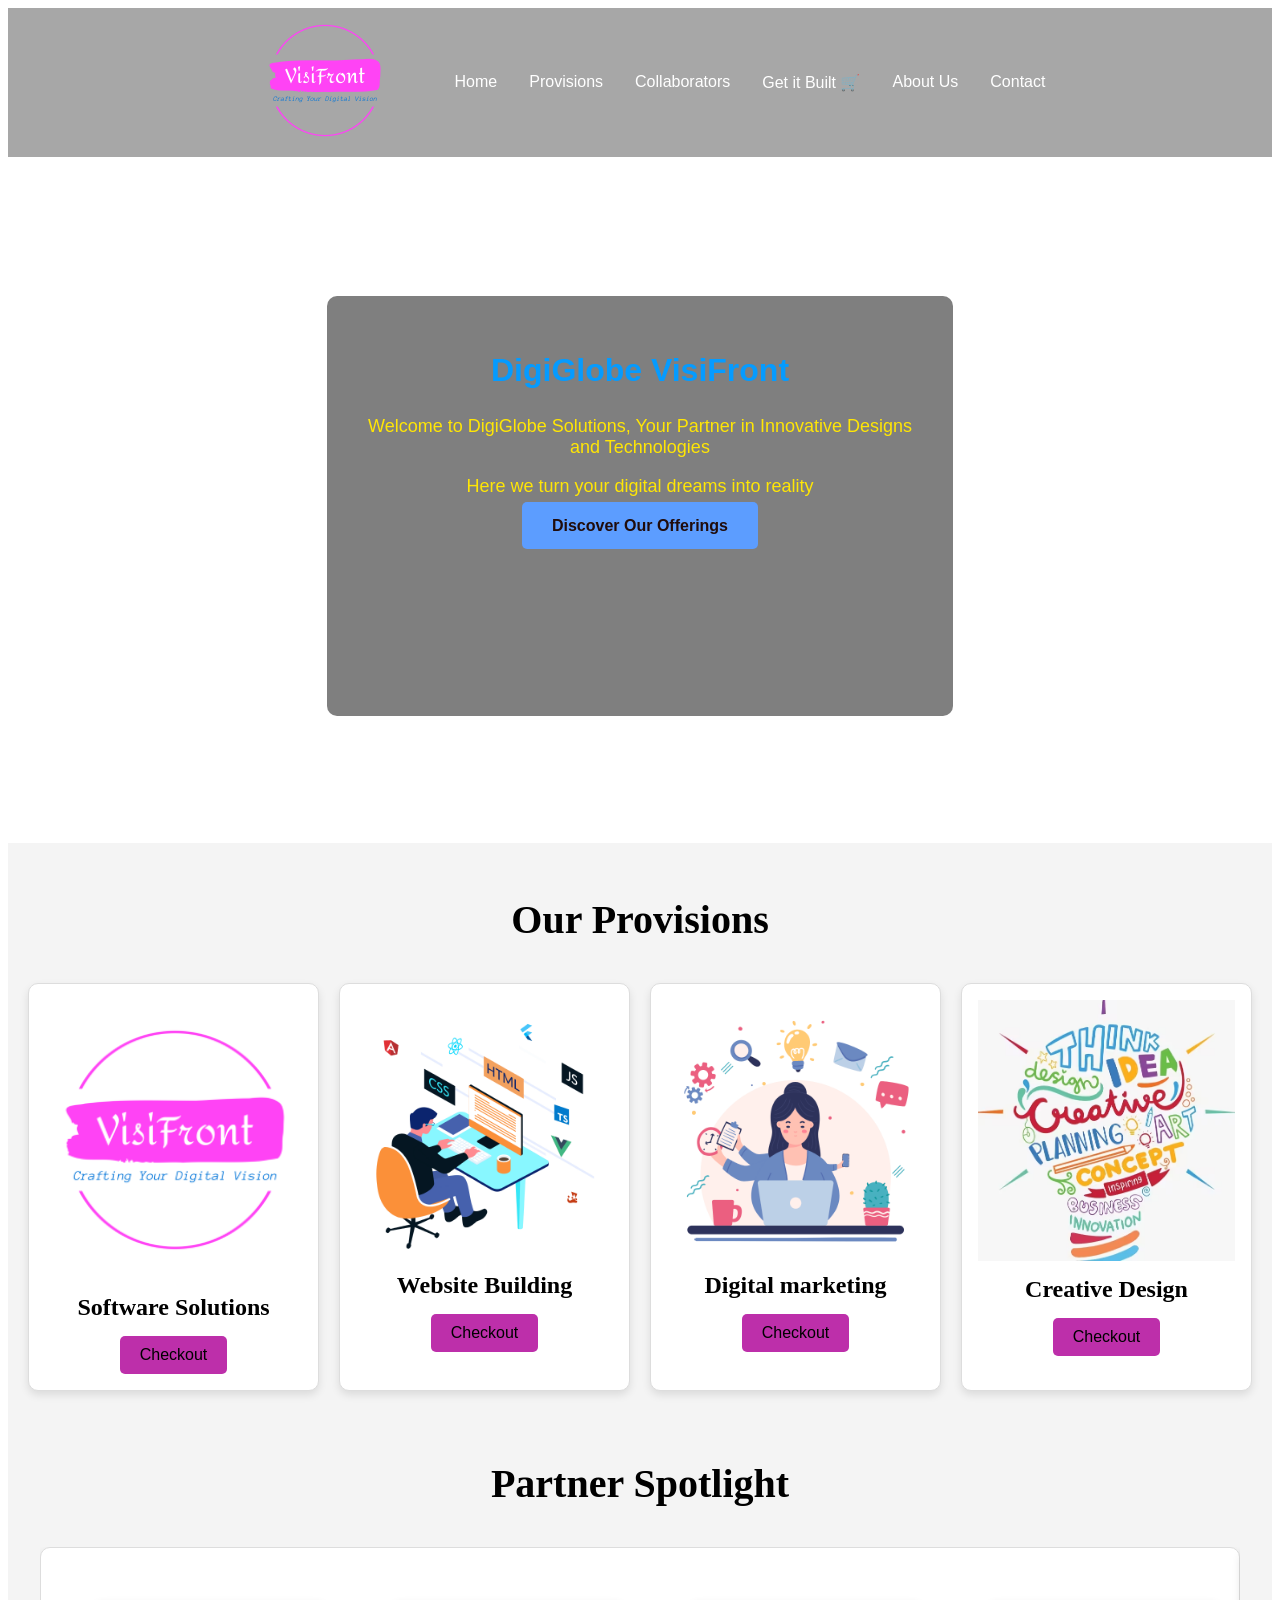
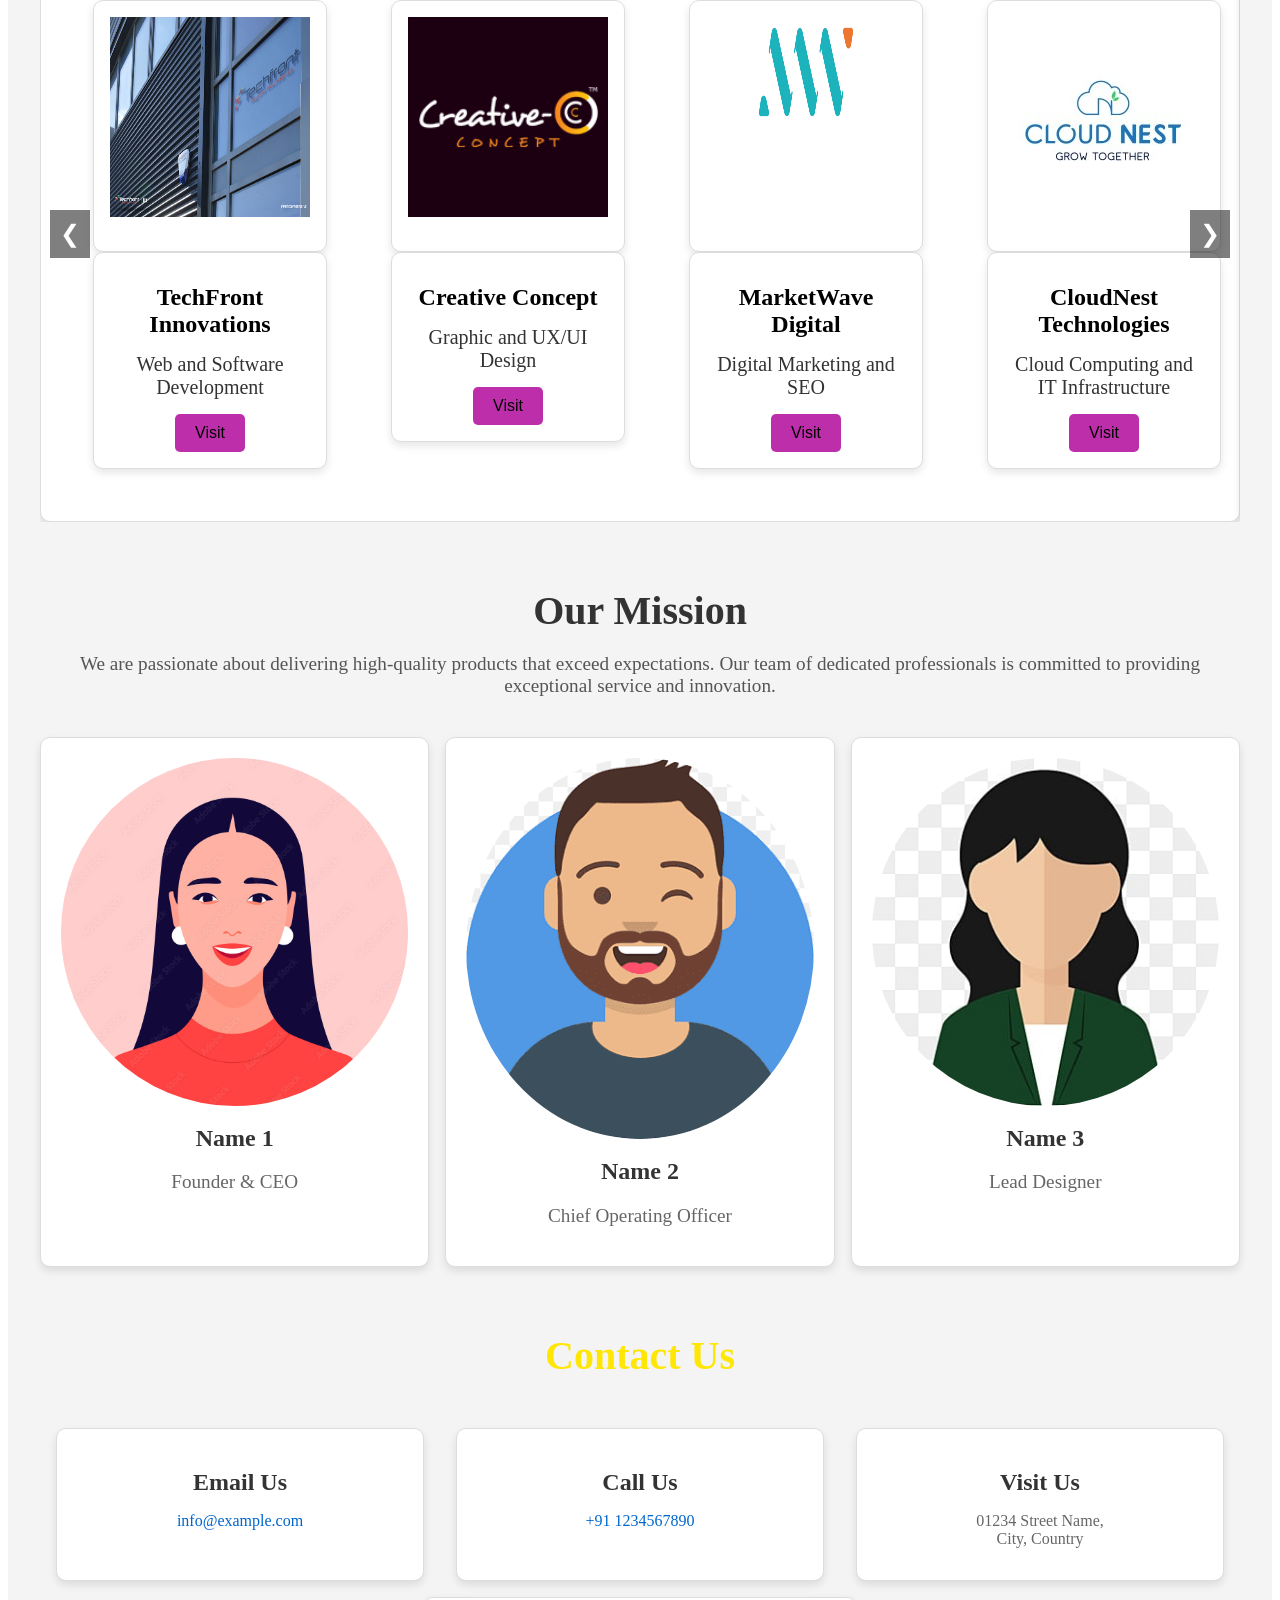
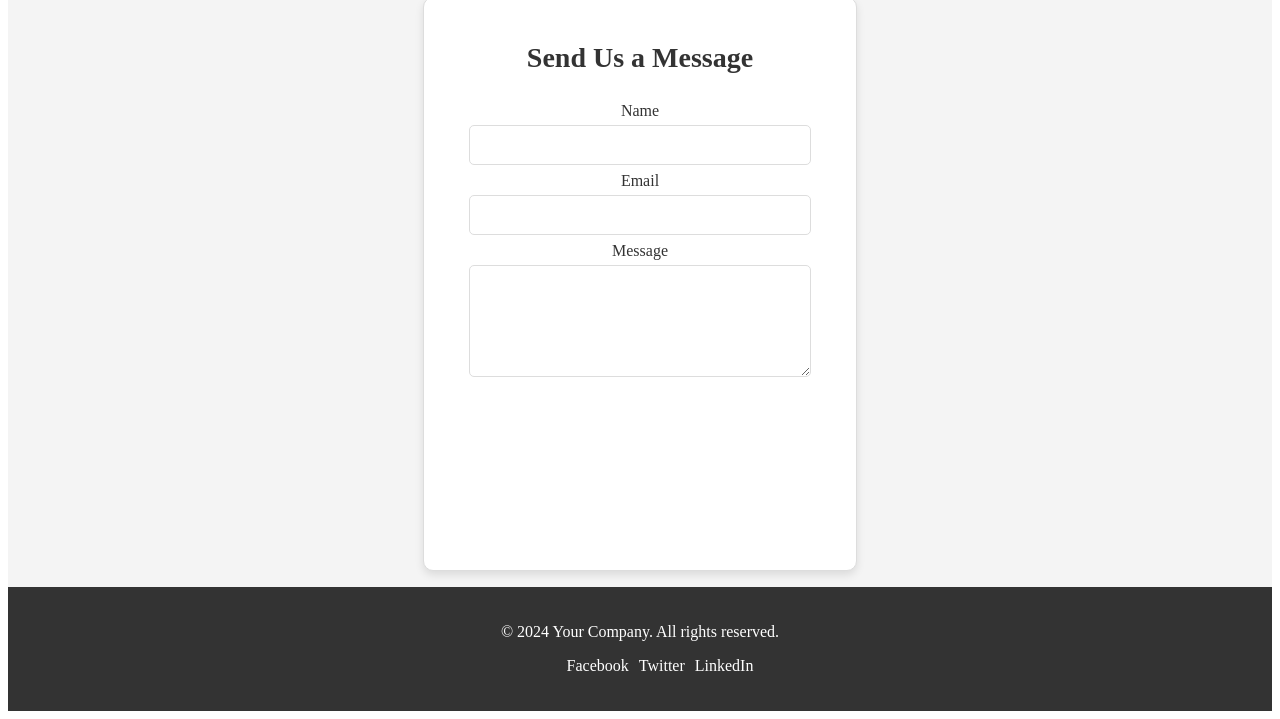
==== index.html @ 48db30d8 "Added project template by Divyashree" ====
<!DOCTYPE html>
<html lang="en">

<head>
    <meta charset="UTF-8">
    <meta name="viewport" content="width=device-width, initial-scale=1.0">
    <title>DigiGlobe VisiFront</title>
    <link rel="stylesheet" href="styles.css">
</head>

<body>
    <!-- Hero Section -->
    <header class="hero-section">
        <!-- Navigation Bar -->
        <nav class="nav-bar">
            <div class="logo">
                <img src="public/logo.png" alt="VisiFront">
            </div>
            <div class="menu-toggle" id="menu-toggle">&#9776;</div>
            <ul class="nav-menu" id="nav-menu">
                <li><a href="#home">Home</a></li>
                <li><a href="#service">Provisions</a></li>
                <li><a href="#collabs">Collaborators</a></li>
                <li id="cartList" class="cart-list">
                    <a href="pages/signup.html" class="cart-icon" id="cart-icon">Get it Built 🛒</a>
                </li>
                <li><a href="#about-us">About Us</a></li>
                <li><a href="#contact-us">Contact</a></li>
            </ul>
        </nav>

        <!-- Hero Content -->
        <section id="hero">
            <video id="bgVideo" autoplay muted loop>
                <source src="public/bg.mp4" type="video/mp4">
                Your browser does not support the video tag.
            </video>
            <div class="container">
                <div class="info">
                    <h1 class="fade-in">DigiGlobe VisiFront</h1>
                    <p class="fade-in">Welcome to DigiGlobe Solutions, Your Partner in Innovative Designs and Technologies</p>
                    <p class="fade-in">Here we turn your digital dreams into reality</p>
                    <!-- <p>________________________</p> -->
                    <a href="#service" class="cta-button-explore">Discover Our Offerings</a>
                </div>
            </div>
        </section>
    </header>


    <!-- Shop Section -->
    <section id="service" class="shop-section1">
        <h2>Our Provisions</h2>
        <div class="product-grid">
            
            <!-- Product Card Example -->
            <div class="product-card">
                <img src="public/visifront-high.png" alt="Product 2">
                <h3>Software Solutions</h3>
                <button class="cta-button  add-to-cart" id="addToCartBtn"><a href="https://logo.com/">Checkout</a></button>
                <div id="message" class="message"></div>
            </div>
            <!-- Product Card Example -->
            <div class="product-card">
                <img src="public/frontend.gif" alt="Product 3">
                <h3>Website Building</h3>
                <button class="cta-button  add-to-cart" id="addToCartBtn"><a href="https://www.website.com/?source=SC&country=IN" >Checkout</a></button>
                <div id="message" class="message"></div>
            </div>
            <div class="product-card">
                <img src="public/other.gif" alt="Product 1">
                <h3>Digital marketing</h3>
                <button class="cta-button  add-to-cart" id="addToCartBtn">Checkout</button>
                <div id="message" class="message"></div>
            </div>
            <!-- Product Card Example -->
            <div class="product-card">
                <img src="public/think-creative.avif" alt="Product 4">
                <h3>Creative Design</h3>
                <button class="cta-button  add-to-cart" id="addToCartBtn">Checkout</button>
                <div id="message" class="message"></div>
            </div>
            <!-- Product Card Example -->
        </div>
    </section>

    <!-- New Arrivals Section -->
  <!-- New Arrivals Section -->
<section id="collabs" class="new-arrivals-section">
    <h2>Partner Spotlight</h2>
    <div class="slider-container">
        <div class="slider">
            <div class="slide">
                <!-- Product Card Example -->
                <div class="arrival-product">
                    <div class="product-card">
                        <img src="public/techfront.jpg" alt="Arrival Product 1"><br>
                    </div>
                    <div class="product-card">
                        <h3>TechFront Innovations</h3>
                        <p>Web and Software Development</p>
                        <button class="cta-button add-to-cart"><a href="http://www.techfront.in/">Visit</a></button>
                        <div class="message"></div>
                    </div>
                </div>
                <div class="arrival-product">
                    <div class="product-card">
                        <img src="public/creativehub.png" alt="Arrival Product 2"><br>
                    </div>
                    <div class="product-card">
                        <h3>Creative Concept</h3>
                        <p>Graphic and UX/UI Design</p>
                        <button class="cta-button add-to-cart"><a href="https://www.creativeconcept.co/">Visit</a></button>
                        <div class="message"></div>
                    </div>
                </div>
                <div class="arrival-product">
                    <div class="product-card">
                        <img src="public/marketwave.png" alt="Arrival Product 3"><br>
                    </div>
                    <div class="product-card">
                        <h3>MarketWave Digital</h3>
                        <p>Digital Marketing and SEO</p>
                        <button class="cta-button add-to-cart"><a href="https://marketwaves.co/">Visit</a></button>
                        <div class="message"></div>
                    </div>
                </div>
                <div class="arrival-product">
                    <div class="product-card">
                        <img src="public/cloudnest.jpeg" alt="Arrival Product 4"><br>
                    </div>
                    <div class="product-card">
                        <h3>CloudNest Technologies</h3>
                        <p>Cloud Computing and IT Infrastructure</p>
                        <button class="cta-button add-to-cart"><a href="https://www.tatanexarc.com/company/cloudnest-solutions-private-utn8837clo66cvc/">Visit</a></button>
                        <div class="message"></div>
                    </div>
                </div>
            </div>
            <div class="slide">
                <div class="arrival-product">
                    <div class="product-card">
                        <img src="public/securedta.png" alt="Arrival Product 5"><br>
                    </div>
                    <div class="product-card">
                        <h3>SecureData Shield</h3>
                        <p>Cybersecurity</p>
                        <button class="cta-button add-to-cart"><a href="https://datashieldcorp.com/">Visit</a></button>
                        <div class="message"></div>
                    </div>
                </div>
                <div class="arrival-product">
                    <div class="product-card">
                        <img src="public/paypro.png" alt="Arrival Product 6"><br>
                    </div>
                    <div class="product-card">
                        <h3>PayPro FinTech</h3>
                        <p>Payment Solutions and FinTech</p>
                        <button class="cta-button add-to-cart"><a href="https://openfintech.io/vendors/paypro/">Visit</a></button>
                        <div class="message"></div>
                    </div>
                </div>
                <div class="arrival-product">
                    <div class="product-card">
                        <img src="public/insight.png" alt="Arrival Product 7"><br>
                    </div>
                    <div class="product-card">
                        <h3>Analytics Insight</h3>
                        <p>Data Analytics and Business Intelligence</p>
                        <button class="cta-button add-to-cart"><a href="https://www.analyticsinsight.net/">Visit</a></button>
                        <div class="message"></div>
                    </div>
                </div>
                <div class="arrival-product">
                    <div class="product-card">
                        <img src="public/greentech.png" alt="Arrival Product 8"><br>
                    </div>
                    <div class="product-card">
                        <h3>GreenTech Hosting</h3>
                        <p>Eco-Friendly Web Hosting</p>
                        <button class="cta-button add-to-cart">Visit</button>
                        <div class="message"></div>
                    </div>
                </div>
            </div>
        </div>
        <button class="slider-nav prev">&#10094;</button>
        <button class="slider-nav next">&#10095;</button>
    </div>
</section>

<!-- Success Modal -->
<div id="success-modal" class="modal">
    <div class="modal-content">
        <span class="close-button" id="close-success-modal">&times;</span>
        <p id="success-message"></p>
    </div>
</div>


    <!-- Cart Modal -->
    <div id="cart-modal" class="modal" style="display:none;">
        <div class="modal-content">
            <span class="close" onclick="closeCartModal()">&times;</span>
            <h2>Your Cart</h2>
            <div id="cart-items">
                <p>Your cart is empty.</p>
            </div>
            <div class="cart-actions">
                <button id="checkout-button">Checkout</button>
                <button id="empty-cart-button" onclick="emptyCart()">Empty Cart</button>
            </div>
        </div>
    </div>

    <!-- Success Modal -->
    <div id="success-modal" class="modal">
        <div class="modal-content">
            <span class="close" onclick="closeSuccessModal()">&times;</span>
            <p id="success-message">Item added to cart successfully!</p>
        </div>
    </div>

    <!-- About Us Section -->
    <section id="about-us" class="about-us-section">
        <div class="container">
            <h2>Our Mission</h2>
            <p class="intro">We are passionate about delivering high-quality products that exceed expectations. Our team of dedicated professionals is committed to providing exceptional service and innovation.</p>
            <div class="team-grid">
                <div class="team-member">
                    <img src="public/name1.jpg" alt="Name1">
                    <h3>Name 1</h3>
                    <p>Founder & CEO</p>
                </div>
                <div class="team-member">
                    <img src="public/name2.png" alt="Name2" >
                    <h3>Name 2</h3>
                    <p>Chief Operating Officer</p>
                </div>
                <div class="team-member">
                    <img src="public/name3.jpg" alt="Name3">
                    <h3>Name 3</h3>
                    <p>Lead Designer</p>
                </div>
                <!-- Add more team members as needed -->
            </div>
        </div>
    </section>

    <!-- Contact Us Section -->
    <section id="contact-us" class="contact-us-section">
        <div class="container">
            <h2>Contact Us</h2>
            <div class="contact-info">
                <div class="info-item">
                    <h3>Email Us</h3>
                    <p><a href="mailto:info@example.com">info@example.com</a></p>
                </div>
                <div class="info-item">
                    <h3>Call Us</h3>
                    <p><a href="tel:+1234567890">+91 1234567890</a></p>
                </div>
                <div class="info-item">
                    <h3>Visit Us</h3>
                    <p>01234 Street Name,<br> City, Country</p>
                </div>
            </div>
            <form action="#" method="post" class="contact-form" id="contact-form">
                <h3>Send Us a Message</h3>
                <div class="form-group">
                    <label for="name">Name</label>
                    <input type="text" id="name" name="name" required>
                    <div class="error-message" id="name-error">Please enter your name.</div>
                </div>
                <div class="form-group">
                    <label for="email">Email</label>
                    <input type="email" id="email" name="email" required>
                    <div class="error-message" id="email-error" aria-placeholder="enter a valid email address."></div>
                </div>
                <div class="form-group">
                    <label for="message">Message</label>
                    <textarea id="message" name="message" rows="5" required></textarea>
                    <div class="error-message" id="message-error">Message must be at least 10 characters long.</div>
                </div>
                <button type="submit" onclick="showSuccessModal(event)" class="submit-button">Send Message</button>
            </form>
        </div>
        <!-- Successful Submission Modal -->
        <div id="success-modal" class="modal">
            <div class="modal-content">
                <span class="close" onclick="closeSuccessModal()">&times;</span>
                <h2>Submission Successful</h2>
                <p>Your message has been successfully sent. We will get back to you shortly.</p>
                <button style="color: red;" onclick="closeSuccessModal()">Close</button>
            </div>
        </div>
    </section>

    </main>

    <!-- Footer Section -->
    <footer>
        <p>&copy; 2024 Your Company. All rights reserved.</p>
        <ul class="social-media">
            <li><a href="https://facebook.com" target="_blank" aria-label="Facebook">Facebook</a></li>
            <li><a href="https://twitter.com" target="_blank" aria-label="Twitter">Twitter</a></li>
            <li><a href="https://linkedin.com" target="_blank" aria-label="LinkedIn">LinkedIn</a></li>
        </ul>
    </footer>

    <script src="script.js"></script>
</body>

</html>
---- styles.css ----
body,
h1,
p,
{
    margin: 0;
    padding: 0;
    font-family: Arial, sans-serif;
    box-sizing: border-box;
}

a {
    text-decoration: none;
    color: inherit;
}

/* Hero Section Styles */
.hero-section {
    position: relative;
    width: 100%;
    height: 75vh;
    overflow: hidden;
    display: flex;
    flex-direction: column;
    justify-content: center;
    align-items: center;
    color: white;
    text-align: center;
    padding-top: 10rem;
    background-attachment: fixed;
}

#bgVideo {
    position: absolute;
    top: 0;
    left: 0;
    width: 100%;
    height: 100%;
    object-fit: cover;
    z-index: -1;
}

.container {
    position: relative;
    z-index: 1;
    display: flex;
    flex-direction: column;
    justify-content: center;
    align-items: auto;
    height: 100%;
    text-align: center;
    color: rgb(255, 230, 5);
}
.container h1{
    color:  rgb(5, 155, 255);
    font-size:xx-large;
}
.container a{
    margin-bottom: 0%;
}

.info {
    padding: 30px;
    font-size: large;
    font-family: Arial, sans-serif;
    height: 40vh;
    width: 15cm;
    background: rgba(0, 0, 0, 0.5);
    border-radius: 10px;
}

/* Nav bar */
.nav-bar {
    position: absolute;
    font-family: Arial, sans-serif;
    top: 0;
    width: 100%;
    background: rgba(80, 80, 80, 0.5);
    padding: 1rem;
    display: flex;
    justify-content: center;
    align-items: center;
    z-index: 10;
}

.nav-menu {
    list-style: none;
    display: flex;
    gap: 2rem;
}

.nav-menu li a {
    color: white;
    text-decoration: none;
}

.menu-toggle {
    display: none;
    font-size: 24px;
    color: white;
    cursor: pointer;
}

.hero-content h1 {
    font-size: 3rem;
    margin-bottom: 0.5rem;
    color: rgb(240, 16, 210);
    opacity: 0;
    animation: fadeIn 2s forwards;
}

.hero-content p {
    font-size: 1.25rem;
    color: rgb(240, 16, 210);
    margin-bottom: 1.5rem;
    opacity: 0;
    animation: fadeIn 2s 1s forwards;
}

/* Ensure the parent container of the button allows margin-top */
.hero-content {
    display: flex;
    flex-direction: column;
    justify-content: center;
    align-items: center;
    height: 100%;
    width: 100%;
}

.cta-button-explore  {
    background-color: rgb(92, 157, 255);
    color: #200c0c;
    padding: 15px 30px; /* Adjust padding for better visibility */
    font-size: 1rem;
    font-weight: bold;
    border-radius: 5px;
    transition: background-color 0.1s, transform 0.1s;
    opacity: 0;
    animation: bounceIn 1s 2s forwards;
    margin-top: 50rem;
}

.cta-button-explore:hover {
    background-color: rgb(32, 121, 255);
    transform: scale(1.05);
}


/* Shop Section */
.shop-section1 {
    padding: 20px;
    background-color: #f4f4f4;
    text-align: center;
}

.shop-section1 h2 {
    font-size: 2.5rem;
    margin-bottom: 40px;
}

.product-grid {
    display: grid;
    grid-template-columns: repeat(auto-fit, minmax(250px, 1fr));
    gap: 20px;
}

.product-card {
    background: #fff;
    border: 1px solid #ddd;
    border-radius: 10px;
    overflow: hidden;
    box-shadow: 0 4px 8px rgba(0, 0, 0, 0.1);
    transition: transform 0.3s, box-shadow 0.3s;
    padding: 1rem;
}

.product-card img {
    width: 100%;
    height: auto;
    display: block;
}

.product-card h3 {
    font-size: 1.5rem;
    margin: 15px 0;
}

.product-card p {
    font-size: 1.25rem;
    color: #333;
    margin: 0 0 15px;
}

.cta-button {
    background-color: rgb(189, 47, 170);
    color: black;
    border: none;
    padding: 10px 20px;
    border-radius: 5px;
    font-size: 1rem;
    cursor: pointer;
    transition: background-color 0.3s, transform 0.3s;
}

.cta-button:hover {
    background-color: rgb(236, 7, 206);
    transform: scale(1.05);
}

.product-card:hover {
    transform: scale(1.05);
    box-shadow: 0 6px 12px rgba(0, 0, 0, 0.2);
}

/* New Arrivals */
.new-arrivals-section {
    background-color: #f4f4f4;
    text-align: center;
    padding: 1rem;
}

.new-arrivals-section h2 {
    font-size: 2.5rem;
    margin-bottom: 40px;
}

/* Slider Container */
.slider-container {
    position: relative;
    max-width: 1200px;
    margin: 0 auto;
    overflow: hidden;
}

.slider {
    display: flex;
    transition: transform 0.5s ease-in-out;
}

.slide {
    display: flex;
    min-width: 100%;
    box-sizing: border-box;
    background: #fff;
    border: 1px solid #ddd;
    border-radius: 10px;
    overflow: hidden;
    padding: 20px;
    text-align: center;
    box-shadow: 0 4px 8px rgba(0, 0, 0, 0.1);
    transition: transform 0.3s ease-in-out;
}

.arrival-product {
    margin: 2rem;
}

.slide img {
    width: 200px;
    height: 200px;
    transition: transform 0.3s ease-in-out;
}

.slide:hover img {
    transform: scale(1.05);
}

.slide h3 {
    font-size: 1.5rem;
    margin: 15px 0;
}

.slide p {
    font-size: 1.25rem;
    color: #333;
    margin: 0 0 15px;
}

/* Navigation Buttons */
.slider-nav {
    position: absolute;
    top: 50%;
    transform: translateY(-50%);
    background-color: rgba(0, 0, 0, 0.5);
    color: white;
    border: none;
    padding: 10px;
    cursor: pointer;
    font-size: 1.5rem;
    z-index: 10;
}

.prev {
    left: 10px;
}

.next {
    right: 10px;
}

/* About Us */
.about-us-section {
    background-color: #f4f4f4;
    text-align: center;
    padding: 1rem;
}

.about-us-section .container {
    max-width: 1200px;
    margin: 0 auto;
}

.about-us-section h2 {
    font-size: 2.5rem;
    margin-bottom: 0px;
    color: #333;
}

.intro {
    font-size: 1.2rem;
    margin-bottom: 40px;
    color: #555;
}

/* Team Grid */
.team-grid {
    display: grid;
    grid-template-columns: repeat(auto-fit, minmax(250px, 1fr));
    gap: 1rem;
}

.team-member {
    background: #fff;
    border: 1px solid #ddd;
    border-radius: 10px;
    padding: 20px;
    text-align: center;
    box-shadow: 0 4px 8px rgba(0, 0, 0, 0.1);
    transition: transform 0.3s ease-in-out, box-shadow 0.3s ease-in-out;
}

.team-member img {
    width: 100%;
    height: auto;
    border-radius: 50%;
    transition: transform 0.3s ease-in-out;
}

.team-member:hover {
    transform: scale(1.05);
    box-shadow: 0 6px 12px rgba(0, 0, 0, 0.2);
}

.team-member:hover img {
    transform: scale(1.1);
}

.team-member h3 {
    font-size: 1.5rem;
    margin: 15px 0;
    color: #333;
}

.team-member p {
    font-size: 1.2rem;
    color: #666;
}

/* Contact Us */
.contact-us-section {
    background-color: #f4f4f4;
    text-align: center;
    padding: 1rem;
}

.contact-us-section .container {
    max-width: 1200px;
    margin: 0 auto;
}

.contact-us-section h2 {
    font-size: 2.5rem;
}

.contact-info {
    display: flex;
    flex-wrap: wrap;
    justify-content: center;
}

.info-item {
    flex: 1 1;
    background: #fff;
    border: 1px solid #ddd;
    border-radius: 10px;
    padding: 1rem;
    margin: 1rem;
    box-shadow: 0 4px 8px rgba(0, 0, 0, 0.1);
}

.info-item h3 {
    font-size: 1.5rem;
    margin-bottom: 10px;
    color: #333;
}

.info-item p {
    font-size: 1rem;
    color: #666;
}

.info-item a {
    color: #0066cc;
    text-decoration: none;
}

.info-item a:hover {
    text-decoration: underline;
}

/* Contact Form */
.contact-form {
    background: #fff;
    border: 1px solid #ddd;
    border-radius: 10px;
    padding: 1rem;
    box-shadow: 0 4px 8px rgba(0, 0, 0, 0.1);
    margin: 0 auto;
    max-width: 600px;
    height: 60vh;
    width: 400px;
}

.contact-form h3 {
    font-size: 1.75rem;
    color: #333;
}

.form-group {
    margin-bottom: 20px;
    text-align: center;
    position: relative;
    height: 50px;
}

.form-group label {
    display: block;
    font-size: 1rem;
    margin-bottom: 5px;
    color: #333;
}

.form-group input,
.form-group textarea {
    width: 80%;
    padding: 10px;
    border: 1px solid #ddd;
    border-radius: 5px;
    font-size: 1rem;
}

.error-message {
    color: #d9534f;
    font-size: 0.875rem;
    display: none;
    position: absolute;
    top: 100%;
    left: 0;
    margin-top: 5px;
}

.submit-button {
    background-color: #0066cc;
    color: #fff;
    border: none;
    padding: 10px 20px;
    border-radius: 5px;
    font-size: 1rem;
    cursor: pointer;
    transition: background-color 0.3s;
}

.submit-button:hover {
    background-color: #004d99;
}

/* Modal Styling */
.modal {
    display: none; /* Hidden by default */
    position: fixed; /* Stay in place */
    z-index: 1000; /* Sit on top */
    left: 0;
    top: 0;
    width: 100%; /* Full width */
    height: 100%; /* Full height */
    overflow: auto; /* Enable scroll if needed */
    background-color: rgba(0, 0, 0, 0.5); /* Black w/ opacity */
}

.modal-content {
    position: relative;
    background-color: #fff;
    margin: 15% auto; /* 15% from the top and centered */
    padding: 20px;
    border: 1px solid #888;
    width: 80%; /* Could be more or less, depending on screen size */
    border-radius: 8px;
}

.close-button {
    position: absolute;
    top: 10px;
    right: 15px;
    color: #aaa;
    font-size: 28px;
    font-weight: bold;
    cursor: pointer;
}

.close-button:hover,
.close-button:focus {
    color: black;
    text-decoration: none;
    cursor: pointer;
}
/* 
.modal {
    display: none;
    position: fixed;
    z-index: 1;
    left: 0;
    top: 0;
    width: 100%;
    height: 100%;
    overflow: auto;
    background-color: rgba(0, 0, 0, 0.5);
}

.modal-content {
    background-color: #fff;
    margin: 15% auto;
    padding: 20px;
    border: 1px solid #888;
    width: 80%;
    max-width: 500px;
    box-shadow: 0 5px 15px rgba(0, 0, 0, 0.3);
}

.close {
    color: #aaa;
    float: right;
    font-size: 28px;
    font-weight: bold;
}

.close:hover,
.close:focus {
    color: black;
    text-decoration: none;
    cursor: pointer;
} */

.cart-actions {
    display: flex;
    justify-content: space-between;
    margin-top: 20px;
}

.cart-actions button {
    padding: 10px 20px;
    background-color: #333;
    color: white;
    border: none;
    cursor: pointer;
}

.cart-actions button:hover {
    background-color: #555;
}

/* Footer */
footer {
    background: #333;
    color: #fff;
    text-align: center;
    padding: 20px;
}

footer .social-media {
    list-style: none;
    display: flex;
    gap: 10px;
    justify-content: center;
}

footer .social-media li a {
    color: #fff;
    text-decoration: none;
}

footer .social-media li a:hover {
    text-decoration: underline;
}

/* Animations */
@keyframes fadeIn {
    from {
        opacity: 0;
        transform: translateY(-20px);
    }
    to {
        opacity: 1;
        transform: translateY(0);
    }
}

@keyframes bounceIn {
    0% {
        opacity: 0;
        transform: scale(0.5);
    }
    50% {
        opacity: 1;
        transform: scale(1.1);
    }
    100% {
        opacity: 1;
        transform: scale(1);
    }
}

/* Media Queries for Responsive Styles */
@media (max-width: 745px) {
    .nav-menu {
        display: none;
        flex-direction: column;
        position: absolute;
        top: 60px;
        right: 20px;
        background-color: rgba(0, 0, 0, 0.5);
        width: 200px;
        border-radius: 5px;
    }

    .nav-menu li {
        padding: 10px;
        text-align: center;
    }

    .logo {
        margin-inline-start: 2%;
    }

    .menu-toggle {
        margin-inline-start: 5%;
        display: block;
    }

    .nav-menu.active {
        display: flex;
    }

    .shop-section1 h2,
    .new-arrivals-section h2,
    .about-us-section h2,
    .contact-us-section h2 {
        font-size: 2rem;
    }

    .intro {
        font-size: 0.9rem;
    }

    .contact-form {
        padding: 15px;
    }

    .contact-form h3 {
        font-size: 1.5rem;
    }
}

@media (max-width: 481px) {
    .hero-content h1 {
        font-size: 2rem;  
    }

    .hero-content p {
        font-size: 1rem;
    }

    .cta-button {
        padding: 10px 20px;
        font-size: 0.875rem;
    }

    .nav-bar {
        flex-direction: column;
        align-items: flex-start;
    }

    .nav-menu li {
        font-size: 14px;
        margin-left: 45%;
    }

    .logo {
        margin-left: 20%;
    }

    .menu-toggle {
        margin-left: 50%;
        display: block;
    }

    .shop-section1 h2,
    .new-arrivals-section h2 {
        font-size: 1.5rem;
    }

    .contact-info {
        flex-direction: column;
    }

    .info-item {
        margin: 10px 0;
    }
}
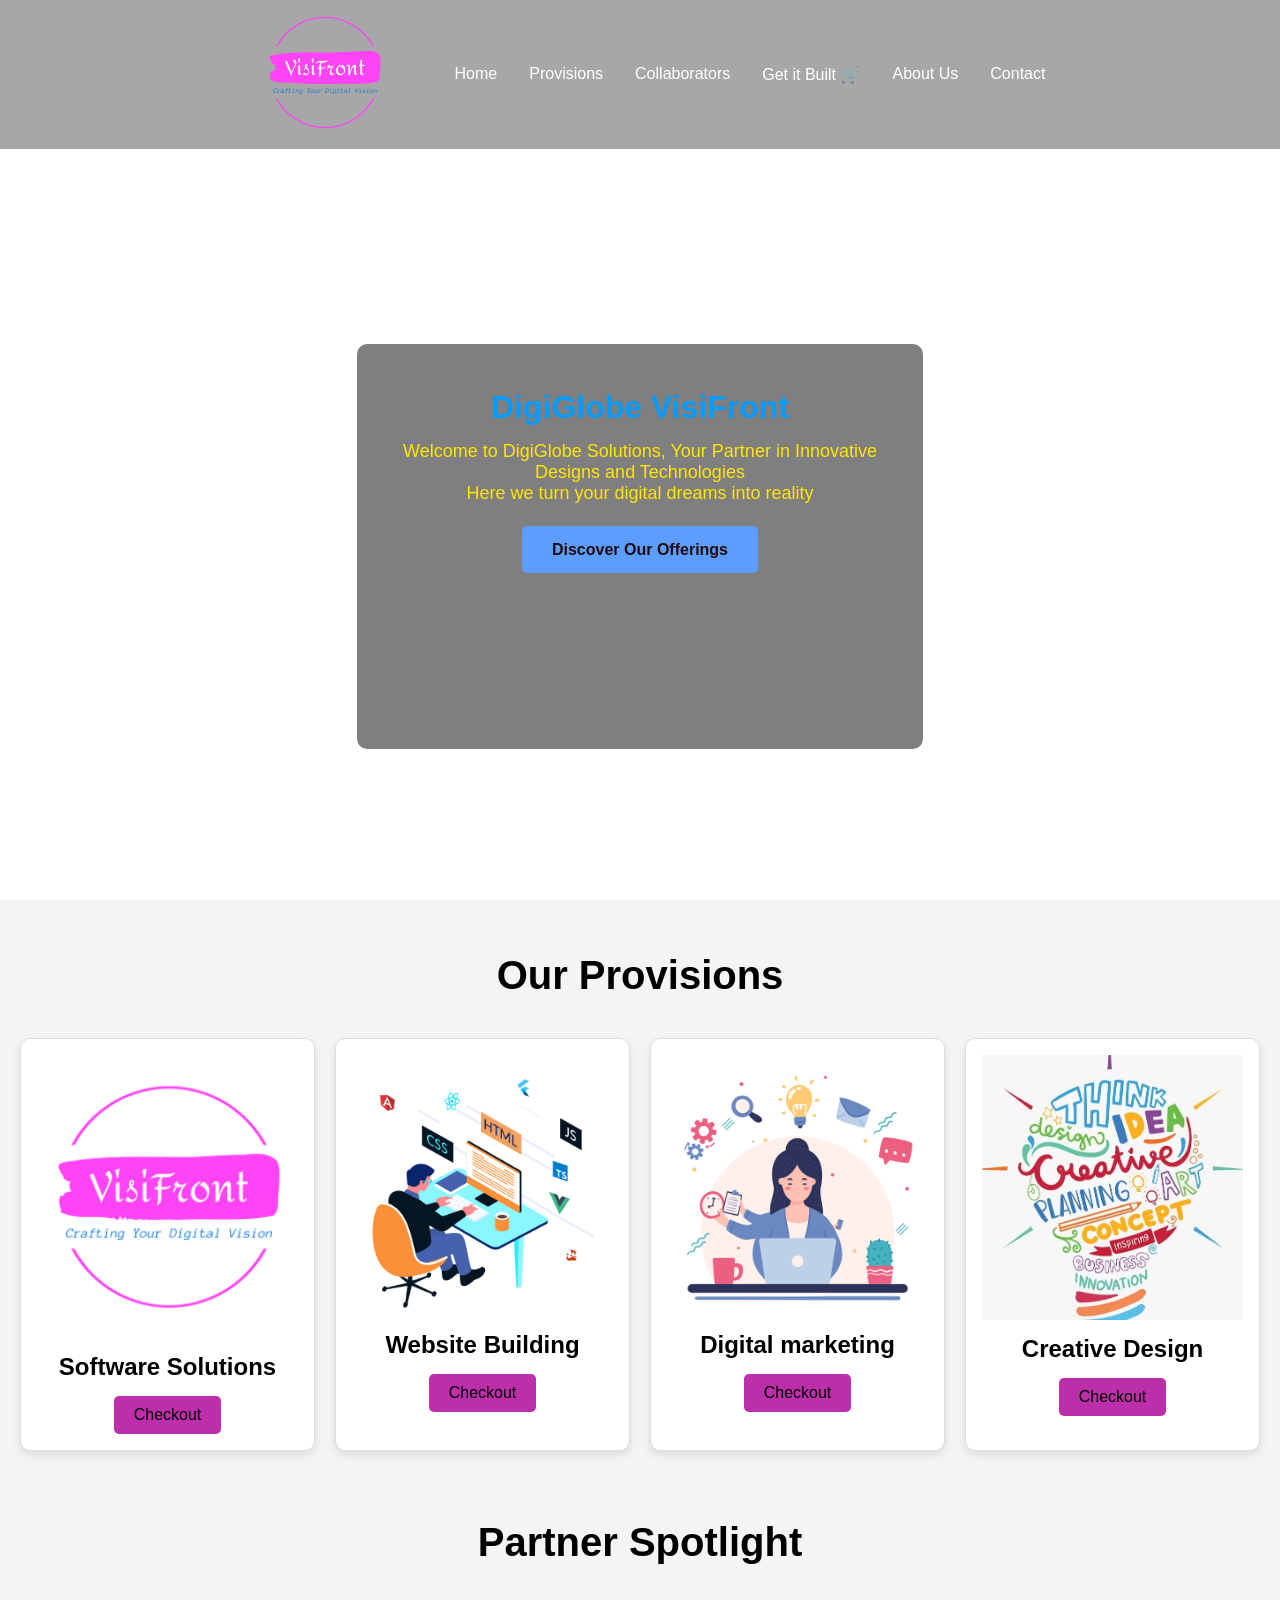
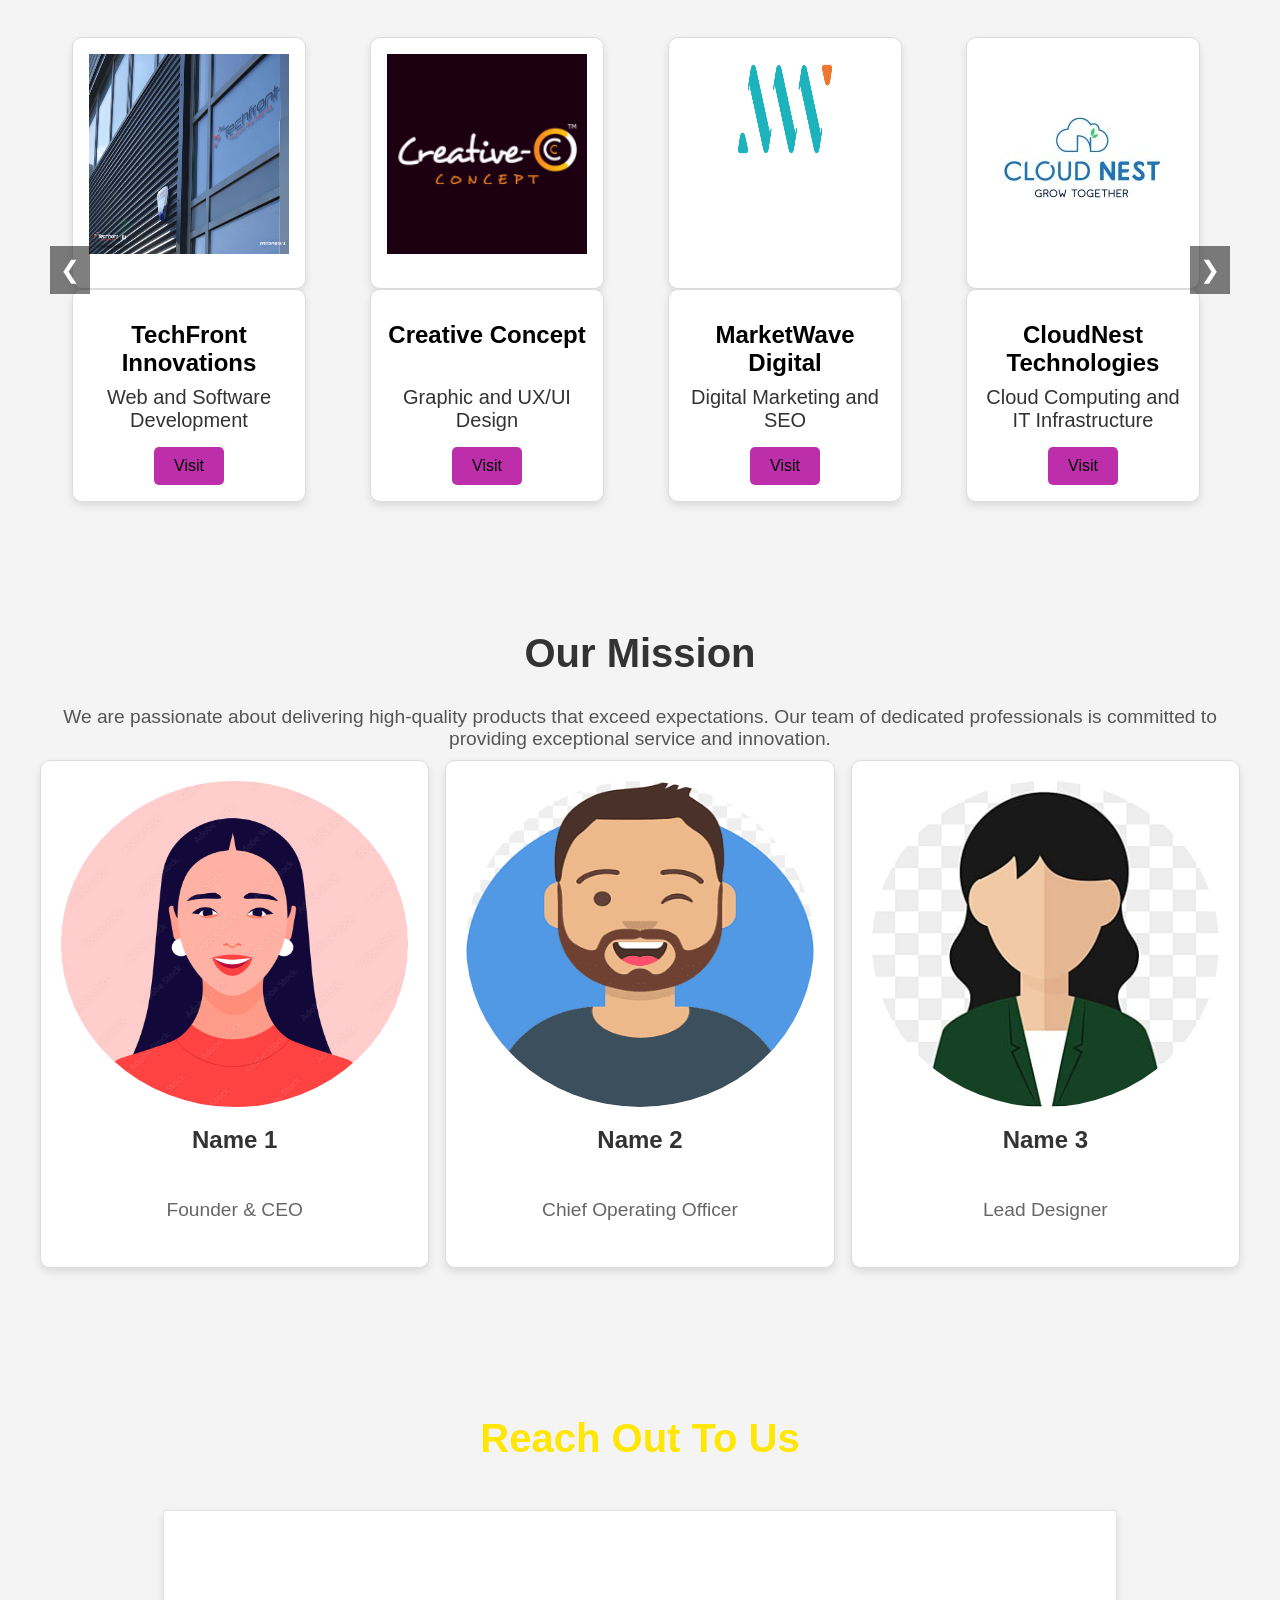
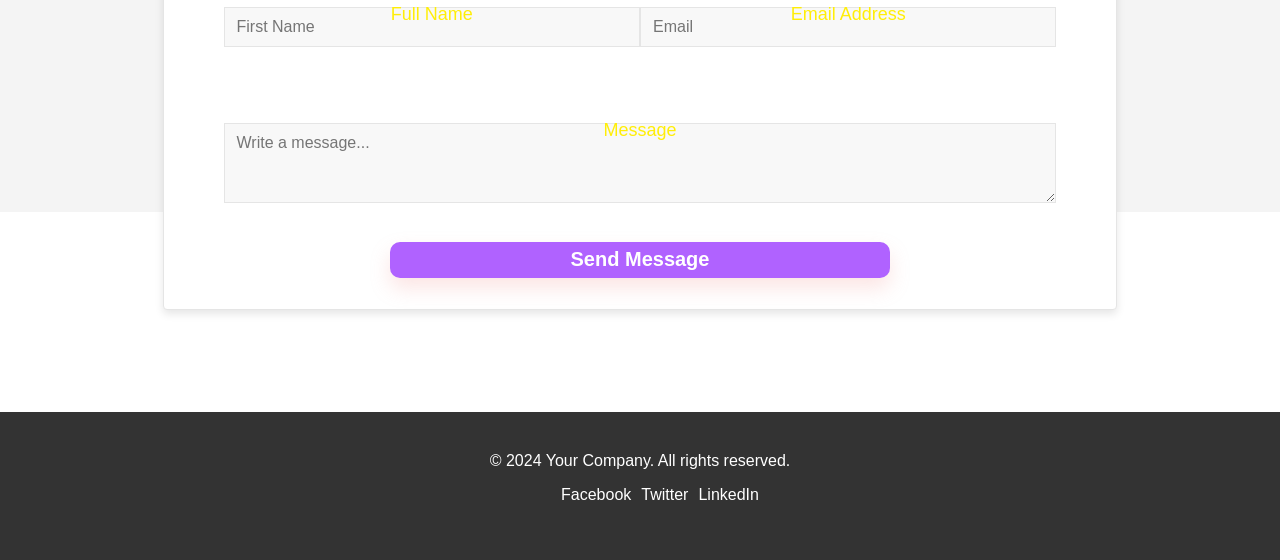
==== commit 30878892: "Added Project template by Divyashree" ====
--- a/index.html
+++ b/index.html
@@ -99,7 +99,7 @@
                     <div class="product-card">
                         <h3>TechFront Innovations</h3>
                         <p>Web and Software Development</p>
-                        <button class="cta-button add-to-cart"><a href="http://www.techfront.in/">Visit</a></button>
+                        <button class="cta-button add-to-cart"><a href="#">Visit</a></button>
                         <div class="message"></div>
                     </div>
                 </div>
@@ -110,7 +110,7 @@
                     <div class="product-card">
                         <h3>Creative Concept</h3>
                         <p>Graphic and UX/UI Design</p>
-                        <button class="cta-button add-to-cart"><a href="https://www.creativeconcept.co/">Visit</a></button>
+                        <button class="cta-button add-to-cart"><a href="#">Visit</a></button>
                         <div class="message"></div>
                     </div>
                 </div>
@@ -121,7 +121,7 @@
                     <div class="product-card">
                         <h3>MarketWave Digital</h3>
                         <p>Digital Marketing and SEO</p>
-                        <button class="cta-button add-to-cart"><a href="https://marketwaves.co/">Visit</a></button>
+                        <button class="cta-button add-to-cart"><a href="#">Visit</a></button>
                         <div class="message"></div>
                     </div>
                 </div>
@@ -132,7 +132,7 @@
                     <div class="product-card">
                         <h3>CloudNest Technologies</h3>
                         <p>Cloud Computing and IT Infrastructure</p>
-                        <button class="cta-button add-to-cart"><a href="https://www.tatanexarc.com/company/cloudnest-solutions-private-utn8837clo66cvc/">Visit</a></button>
+                        <button class="cta-button add-to-cart"><a href="#">Visit</a></button>
                         <div class="message"></div>
                     </div>
                 </div>
@@ -145,7 +145,7 @@
                     <div class="product-card">
                         <h3>SecureData Shield</h3>
                         <p>Cybersecurity</p>
-                        <button class="cta-button add-to-cart"><a href="https://datashieldcorp.com/">Visit</a></button>
+                        <button class="cta-button add-to-cart"><a href="#">Visit</a></button>
                         <div class="message"></div>
                     </div>
                 </div>
@@ -156,7 +156,7 @@
                     <div class="product-card">
                         <h3>PayPro FinTech</h3>
                         <p>Payment Solutions and FinTech</p>
-                        <button class="cta-button add-to-cart"><a href="https://openfintech.io/vendors/paypro/">Visit</a></button>
+                        <button class="cta-button add-to-cart"><a href="#">Visit</a></button>
                         <div class="message"></div>
                     </div>
                 </div>
@@ -167,7 +167,7 @@
                     <div class="product-card">
                         <h3>Analytics Insight</h3>
                         <p>Data Analytics and Business Intelligence</p>
-                        <button class="cta-button add-to-cart"><a href="https://www.analyticsinsight.net/">Visit</a></button>
+                        <button class="cta-button add-to-cart"><a href="#">Visit</a></button>
                         <div class="message"></div>
                     </div>
                 </div>
@@ -248,52 +248,37 @@
     </section>
 
     <!-- Contact Us Section -->
-    <section id="contact-us" class="contact-us-section">
-        <div class="container">
-            <h2>Contact Us</h2>
-            <div class="contact-info">
-                <div class="info-item">
-                    <h3>Email Us</h3>
-                    <p><a href="mailto:info@example.com">info@example.com</a></p>
-                </div>
-                <div class="info-item">
-                    <h3>Call Us</h3>
-                    <p><a href="tel:+1234567890">+91 1234567890</a></p>
-                </div>
-                <div class="info-item">
-                    <h3>Visit Us</h3>
-                    <p>01234 Street Name,<br> City, Country</p>
-                </div>
-            </div>
-            <form action="#" method="post" class="contact-form" id="contact-form">
-                <h3>Send Us a Message</h3>
-                <div class="form-group">
-                    <label for="name">Name</label>
-                    <input type="text" id="name" name="name" required>
-                    <div class="error-message" id="name-error">Please enter your name.</div>
-                </div>
-                <div class="form-group">
-                    <label for="email">Email</label>
-                    <input type="email" id="email" name="email" required>
-                    <div class="error-message" id="email-error" aria-placeholder="enter a valid email address."></div>
-                </div>
-                <div class="form-group">
-                    <label for="message">Message</label>
-                    <textarea id="message" name="message" rows="5" required></textarea>
-                    <div class="error-message" id="message-error">Message must be at least 10 characters long.</div>
-                </div>
-                <button type="submit" onclick="showSuccessModal(event)" class="submit-button">Send Message</button>
-            </form>
-        </div>
-        <!-- Successful Submission Modal -->
-        <div id="success-modal" class="modal">
-            <div class="modal-content">
-                <span class="close" onclick="closeSuccessModal()">&times;</span>
-                <h2>Submission Successful</h2>
-                <p>Your message has been successfully sent. We will get back to you shortly.</p>
-                <button style="color: red;" onclick="closeSuccessModal()">Close</button>
-            </div>
-        </div>
+    <section id="contact-us" class="section_10">
+    <div class="responsive-container-block container">
+    <form id="iox4">
+        <h2>Reach Out To Us</h2>
+      <div class="responsive-container-block form-container">
+        <div class="responsive-cell-block wk-desk-6 wk-ipadp-6 wk-tab-12 wk-mobile-12" id="i10mt-5">
+          <p class="text-blk input-title">
+            Full Name
+          </p>
+          <input class="input" id="ijowk-5" name="FirstName" placeholder="First Name">
+        </div>
+        <div class="responsive-cell-block wk-desk-6 wk-ipadp-6 wk-tab-12 wk-mobile-12">
+          <p class="text-blk input-title">
+            Email Address
+          </p>
+          <input class="input" id="ipmgh-5" name="Email" placeholder="Email">
+        </div>
+        <div class="responsive-cell-block wk-tab-12 wk-mobile-12 wk-desk-12 wk-ipadp-12" id="i634i-5">
+          <p class="text-blk input-title">
+            Message
+          </p>
+          <textarea class="textinput" id="i5vyy-5" placeholder="Write a message..."></textarea>
+        </div>
+        <div class="responsive-cell-block wk-tab-12 wk-mobile-12 wk-desk-12 wk-ipadp-12">
+          <button class="submit-btn" id="w-c-s-bgc_p-1-dm-id-3">
+            Send Message
+          </button>
+        </div>
+      </div>
+    </form>
+  </div>
     </section>
 
     </main>
--- a/styles.css
+++ b/styles.css
@@ -1,6 +1,6 @@
 body,
 h1,
-p,
+p
 {
     margin: 0;
     padding: 0;
@@ -17,7 +17,7 @@
 .hero-section {
     position: relative;
     width: 100%;
-    height: 75vh;
+    height: 100vh;
     overflow: hidden;
     display: flex;
     flex-direction: column;
@@ -49,20 +49,24 @@
     height: 100%;
     text-align: center;
     color: rgb(255, 230, 5);
+    padding-top: 2rem;
 }
 .container h1{
     color:  rgb(5, 155, 255);
     font-size:xx-large;
-}
-.container a{
-    margin-bottom: 0%;
+    position: relative;
+    top: 15px;
+}
+.container p{
+    position: relative;
+    top: 30px;
 }
 
 .info {
     padding: 30px;
     font-size: large;
     font-family: Arial, sans-serif;
-    height: 40vh;
+    height: 45vh;
     width: 15cm;
     background: rgba(0, 0, 0, 0.5);
     border-radius: 10px;
@@ -73,6 +77,7 @@
     position: absolute;
     font-family: Arial, sans-serif;
     top: 0;
+    height: fit-content;
     width: 100%;
     background: rgba(80, 80, 80, 0.5);
     padding: 1rem;
@@ -102,6 +107,7 @@
 
 .hero-content h1 {
     font-size: 3rem;
+    padding: 30px;
     margin-bottom: 0.5rem;
     color: rgb(240, 16, 210);
     opacity: 0;
@@ -110,6 +116,7 @@
 
 .hero-content p {
     font-size: 1.25rem;
+    padding: 40px;
     color: rgb(240, 16, 210);
     margin-bottom: 1.5rem;
     opacity: 0;
@@ -126,7 +133,7 @@
     width: 100%;
 }
 
-.cta-button-explore  {
+.cta-button-explore {
     background-color: rgb(92, 157, 255);
     color: #200c0c;
     padding: 15px 30px; /* Adjust padding for better visibility */
@@ -136,7 +143,8 @@
     transition: background-color 0.1s, transform 0.1s;
     opacity: 0;
     animation: bounceIn 1s 2s forwards;
-    margin-top: 50rem;
+    position: relative;
+    top: 65px;
 }
 
 .cta-button-explore:hover {
@@ -194,6 +202,7 @@
     background-color: rgb(189, 47, 170);
     color: black;
     border: none;
+    margin-bottom: 0px;
     padding: 10px 20px;
     border-radius: 5px;
     font-size: 1rem;
@@ -237,7 +246,7 @@
 }
 
 .slide {
-    display: flex;
+    display: contents;
     min-width: 100%;
     box-sizing: border-box;
     background: #fff;
@@ -252,6 +261,7 @@
 
 .arrival-product {
     margin: 2rem;
+   
 }
 
 .slide img {
@@ -267,6 +277,7 @@
 .slide h3 {
     font-size: 1.5rem;
     margin: 15px 0;
+    height: 50px;
 }
 
 .slide p {
@@ -302,11 +313,13 @@
     background-color: #f4f4f4;
     text-align: center;
     padding: 1rem;
+    
 }
 
 .about-us-section .container {
     max-width: 1200px;
     margin: 0 auto;
+    max-height: fit-content;
 }
 
 .about-us-section h2 {
@@ -340,7 +353,7 @@
 
 .team-member img {
     width: 100%;
-    height: auto;
+    height: 70%;
     border-radius: 50%;
     transition: transform 0.3s ease-in-out;
 }
@@ -358,55 +371,56 @@
     font-size: 1.5rem;
     margin: 15px 0;
     color: #333;
+    max-height: fit-content;
 }
 
 .team-member p {
     font-size: 1.2rem;
     color: #666;
+    max-height: fit-content;
 }
 
 /* Contact Us */
-.contact-us-section {
+.section_10 {
     background-color: #f4f4f4;
     text-align: center;
+    padding: 4rem;
+    margin-bottom: 200px;
+    position: relative;
+}
+
+.section_10 .container {
+    max-width: max-content;
+    margin: 0 auto;
+    max-height: 1000px;
+    padding: auto;
+    margin-bottom: 0px;
+    position: relative;
+    top: auto;
+}
+
+.section_10 h2 {
+    font-size: 2.5rem;
+    text-align: center;
     padding: 1rem;
-}
-
-.contact-us-section .container {
-    max-width: 1200px;
-    margin: 0 auto;
-}
-
-.contact-us-section h2 {
-    font-size: 2.5rem;
-}
-
-.contact-info {
-    display: flex;
-    flex-wrap: wrap;
-    justify-content: center;
-}
-
-.info-item {
+    margin-top: 0rem;
+}
+
+.section_10 .responsive-container-block.form-container {
     flex: 1 1;
     background: #fff;
     border: 1px solid #ddd;
     border-radius: 10px;
-    padding: 1rem;
-    margin: 1rem;
+    padding: 4rem;
+    margin: auto;
     box-shadow: 0 4px 8px rgba(0, 0, 0, 0.1);
-}
-
-.info-item h3 {
-    font-size: 1.5rem;
-    margin-bottom: 10px;
-    color: #333;
-}
-
-.info-item p {
-    font-size: 1rem;
-    color: #666;
-}
+    height: 400px;
+    color: #ffee07;
+    text-align: center;
+
+}
+
+
 
 .info-item a {
     color: #0066cc;
@@ -418,45 +432,6 @@
 }
 
 /* Contact Form */
-.contact-form {
-    background: #fff;
-    border: 1px solid #ddd;
-    border-radius: 10px;
-    padding: 1rem;
-    box-shadow: 0 4px 8px rgba(0, 0, 0, 0.1);
-    margin: 0 auto;
-    max-width: 600px;
-    height: 60vh;
-    width: 400px;
-}
-
-.contact-form h3 {
-    font-size: 1.75rem;
-    color: #333;
-}
-
-.form-group {
-    margin-bottom: 20px;
-    text-align: center;
-    position: relative;
-    height: 50px;
-}
-
-.form-group label {
-    display: block;
-    font-size: 1rem;
-    margin-bottom: 5px;
-    color: #333;
-}
-
-.form-group input,
-.form-group textarea {
-    width: 80%;
-    padding: 10px;
-    border: 1px solid #ddd;
-    border-radius: 5px;
-    font-size: 1rem;
-}
 
 .error-message {
     color: #d9534f;
@@ -468,7 +443,7 @@
     margin-top: 5px;
 }
 
-.submit-button {
+.section_10 submit-btn {
     background-color: #0066cc;
     color: #fff;
     border: none;
@@ -479,7 +454,7 @@
     transition: background-color 0.3s;
 }
 
-.submit-button:hover {
+.section_10 submit-btn:hover {
     background-color: #004d99;
 }
 
@@ -491,7 +466,7 @@
     left: 0;
     top: 0;
     width: 100%; /* Full width */
-    height: 100%; /* Full height */
+    height: 300%; /* Full height */
     overflow: auto; /* Enable scroll if needed */
     background-color: rgba(0, 0, 0, 0.5); /* Black w/ opacity */
 }
@@ -579,10 +554,11 @@
 
 /* Footer */
 footer {
+    height: fit-content;
     background: #333;
     color: #fff;
     text-align: center;
-    padding: 20px;
+    padding: 40px;
 }
 
 footer .social-media {
@@ -725,3 +701,322 @@
         margin: 10px 0;
     }
 }
+.section_10 * {
+    font-family: Nunito, sans-serif;
+  }
+  
+  .section_10 .responsive-container-block {
+    min-height: 75px;
+    height: fit-content;
+    width: 100%;
+    height: 300px;
+    display: flex;
+    flex-wrap: wrap;
+    margin-top: 0px;
+    margin-right: auto;
+    margin-bottom: 0px;
+    margin-left: auto;
+    justify-content: flex-start;
+  }
+  
+  .section_10 .text-blk {
+    margin-top: 0px;
+    margin-right: 0px;
+    margin-bottom: 0px;
+    margin-left: 0px;
+    line-height: 25px;
+  }
+  
+  .section_10 .responsive-container-block.container {
+    max-width: auto;
+    flex-direction: column;
+    margin-top: 20px;
+    margin-right: auto;
+    margin-bottom: 80px;
+    margin-left: auto;
+    width: 100%;
+  }
+  
+  .section_10 .responsive-container-block.form-container {
+    width: auto;
+    padding-top: 60px;
+    padding-right: 60px;
+    padding-bottom: 60px;
+    padding-left: 60px;
+    margin-top: 0px;
+    margin-right: auto;
+    margin-bottom: 0px;
+    margin-left: auto;
+    border-top-left-radius: 4px;
+    border-top-right-radius: 4px;
+    border-bottom-right-radius: 4px;
+    border-bottom-left-radius: 4px;
+    border-top-color: #e5e5e5;
+    border-top-style: solid;
+    border-top-width: 1px;
+    border-right-color: #e5e5e5;
+    border-right-style: solid;
+    border-right-width: 1px;
+    border-bottom-color: #e5e5e5;
+    border-bottom-style: solid;
+    border-bottom-width: 1px;
+    border-left-color: #e5e5e5;
+    border-left-style: solid;
+    border-left-width: 1px;
+    border-image-outset: 0;
+    border-image-repeat: stretch;
+    border-image-slice: 100%;
+    border-image-source: none;
+    border-image-width: 1;
+    max-width: 1320px;
+  }
+  
+  .section_10 .input {
+    width: 100%;
+    background-color: #f8f8f8;
+    height: 40px;
+    border-top-width: 1px;
+    border-right-width: 1px;
+    border-bottom-width: 1px;
+    border-left-width: 1px;
+    border-top-style: solid;
+    border-right-style: solid;
+    border-bottom-style: solid;
+    border-left-style: solid;
+    border-top-color: #e5e5e5;
+    border-right-color: #e5e5e5;
+    border-bottom-color: #e5e5e5;
+    border-left-color: #e5e5e5;
+    border-image-source: initial;
+    border-image-slice: initial;
+    border-image-width: initial;
+    border-image-outset: initial;
+    border-image-repeat: initial;
+    padding-top: 5px;
+    padding-right: 12px;
+    padding-bottom: 5px;
+    padding-left: 12px;
+    font-size: 16px;
+  }
+  
+  .section_10 .responsive-cell-block.wk-desk-6.wk-ipadp-6.wk-tab-12.wk-mobile-12 {
+    margin-top: 0px;
+    margin-right: 0px;
+    margin-bottom: 40px;
+    margin-left: 0px;
+    padding-top: 0px;
+    padding-right: 0px;
+    padding-bottom: 0px;
+    padding-left: 0px;
+  }
+  
+  .section_10 .textinput {
+    width: 100%;
+    margin-top: 0px;
+    margin-right: 0px;
+    margin-bottom: 35px;
+    margin-left: 0px;
+    height: 80px;
+    border-top-width: 1px;
+    border-right-width: 1px;
+    border-bottom-width: 1px;
+    border-left-width: 1px;
+    border-top-style: solid;
+    border-right-style: solid;
+    border-bottom-style: solid;
+    border-left-style: solid;
+    border-top-color: #e5e5e5;
+    border-right-color: #e5e5e5;
+    border-bottom-color: #e5e5e5;
+    border-left-color: #e5e5e5;
+    border-image-source: initial;
+    border-image-slice: initial;
+    border-image-width: initial;
+    border-image-outset: initial;
+    border-image-repeat: initial;
+    background-color: #f8f8f8;
+    padding-top: 10px;
+    padding-right: 12px;
+    padding-bottom: 10px;
+    padding-left: 12px;
+    font-size: 16px;
+  }
+  
+  .section_10 .submit-btn {
+    width: 60%;
+    height: 36px;
+    background-color: #b062ff;
+    box-shadow: rgba(244, 152, 146, 0.25) 0px 10px 20px;
+    border-top-left-radius: 10px;
+    border-top-right-radius: 10px;
+    border-bottom-right-radius: 10px;
+    border-bottom-left-radius: 10px;
+    border-top-width: 2px;
+    border-right-width: 2px;
+    border-bottom-width: 2px;
+    border-left-width: 2px;
+    border-top-style: none;
+    border-right-style: none;
+    border-bottom-style: none;
+    border-left-style: none;
+    border-top-color: #767676;
+    border-right-color: #767676;
+    border-bottom-color: #767676;
+    border-left-color: #767676;
+    border-image-source: initial;
+    border-image-slice: initial;
+    border-image-width: initial;
+    border-image-outset: initial;
+    border-image-repeat: initial;
+    font-size: 20px;
+    font-weight: 700;
+    color: white;
+  }
+  
+  .section_10 .responsive-cell-block.wk-tab-12.wk-mobile-12.wk-desk-12.wk-ipadp-12 {
+    margin-top: 0px;
+    margin-right: 0px;
+    margin-bottom: 0px;
+    margin-left: 0px;
+    padding-top: 0px;
+    padding-right: 0px;
+    padding-bottom: 0px;
+    padding-left: 0px;
+  }
+  
+  .section_10 .text-blk.input-title {
+    font-size: 18px;
+    line-height: 26px;
+    margin-top: 0px;
+    margin-right: 0px;
+    margin-bottom: 10px;
+    margin-left: 0px;
+  }
+  
+  .section_10 #iox4 {
+    margin-top: 0px;
+    margin-right: 0px;
+    margin-bottom: 0px;
+    margin-left: 0px;
+  }
+  
+  .section_10 .responsive-cell-block.wk-desk-6.wk-ipadp-6.wk-tab-12.wk-mobile-12.first-name {
+    padding-top: 0px;
+    padding-right: 30px;
+    padding-bottom: 0px;
+    padding-left: 0px;
+  }
+  
+  @media (max-width: 768px) {
+    .section_10 .responsive-cell-block.wk-desk-6.wk-ipadp-6.wk-tab-12.wk-mobile-12 {
+      padding-top: 0px;
+      padding-right: 0px;
+      padding-bottom: 0px;
+      padding-left: 0px;
+    }
+  
+    .section_10 .responsive-cell-block.wk-tab-12.wk-mobile-12.wk-desk-12.wk-ipadp-12 {
+      padding-top: 0px;
+      padding-right: 0px;
+      padding-bottom: 0px;
+      padding-left: 0px;
+    }
+  
+    .section_10 .responsive-cell-block.wk-desk-6.wk-ipadp-6.wk-tab-12.wk-mobile-12.first-name {
+      padding-top: 0px;
+      padding-right: 0px;
+      padding-bottom: 0px;
+      padding-left: 0px;
+    }
+  }
+  
+  @media (max-width: 500px) {
+    .section_10 .responsive-container-block.form-container {
+      padding-top: 50px;
+      padding-right: 10px;
+      padding-bottom: 50px;
+      padding-left: 10px;
+      margin-top: 0px;
+      margin-right: auto;
+      margin-bottom: 0px;
+      margin-left: auto;
+    }
+  
+    .section_10 .responsive-container-block.form-container {
+      padding-top: 50px;
+      padding-right: 12px;
+      padding-bottom: 50px;
+      padding-left: 12px;
+    }
+  }
+  @import url('https://fonts.googleapis.com/css2?family=Nunito:wght@200;300;400;600;700;800&display=swap');
+
+*,
+*:before,
+*:after {
+  -moz-box-sizing: border-box;
+  -webkit-box-sizing: border-box;
+  box-sizing: border-box;
+}
+
+body {
+  margin: 0;
+}
+
+.wk-desk-1 { width: 8.333333%; }
+.wk-desk-2 { width: 16.666667%; }
+.wk-desk-3 { width: 25%; }
+.wk-desk-4 { width: 33.333333%; }
+.wk-desk-5 { width: 41.666667%; }
+.wk-desk-6 { width: 50%; }
+.wk-desk-7 { width: 58.333333%; }
+.wk-desk-8 { width: 66.666667%; }
+.wk-desk-9 { width: 75%; }
+.wk-desk-10 { width: 83.333333%; }
+.wk-desk-11 { width: 91.666667%; }
+.wk-desk-12 { width: 100%; }
+
+@media (max-width: 1024px) {
+  .wk-ipadp-1 { width: 8.333333%; }
+  .wk-ipadp-2 { width: 16.666667%; }
+  .wk-ipadp-3 { width: 25%; }
+  .wk-ipadp-4 { width: 33.333333%; }
+  .wk-ipadp-5 { width: 41.666667%; }
+  .wk-ipadp-6 { width: 50%; }
+  .wk-ipadp-7 { width: 58.333333%; }
+  .wk-ipadp-8 { width: 66.666667%; }
+  .wk-ipadp-9 { width: 75%; }
+  .wk-ipadp-10 { width: 83.333333%; }
+  .wk-ipadp-11 { width: 91.666667%; }
+  .wk-ipadp-12 { width: 100%; }
+}
+
+@media (max-width: 768px) {
+  .wk-tab-1 { width: 8.333333%; }
+  .wk-tab-2 { width: 16.666667%; }
+  .wk-tab-3 { width: 25%; }
+  .wk-tab-4 { width: 33.333333%; }
+  .wk-tab-5 { width: 41.666667%; }
+  .wk-tab-6 { width: 50%; }
+  .wk-tab-7 { width: 58.333333%; }
+  .wk-tab-8 { width: 66.666667%; }
+  .wk-tab-9 { width: 75%; }
+  .wk-tab-10 { width: 83.333333%; }
+  .wk-tab-11 { width: 91.666667%; }
+  .wk-tab-12 { width: 100%; }
+}
+
+@media (max-width: 500px) {
+  .wk-mobile-1 { width: 8.333333%; }
+  .wk-mobile-2 { width: 16.666667%; }
+  .wk-mobile-3 { width: 25%; }
+  .wk-mobile-4 { width: 33.333333%; }
+  .wk-mobile-5 { width: 41.666667%; }
+  .wk-mobile-6 { width: 50%; }
+  .wk-mobile-7 { width: 58.333333%; }
+  .wk-mobile-8 { width: 66.666667%; }
+  .wk-mobile-9 { width: 75%; }
+  .wk-mobile-10 { width: 83.333333%; }
+  .wk-mobile-11 { width: 91.666667%; }
+  .wk-mobile-12 { width: 100%; }
+}
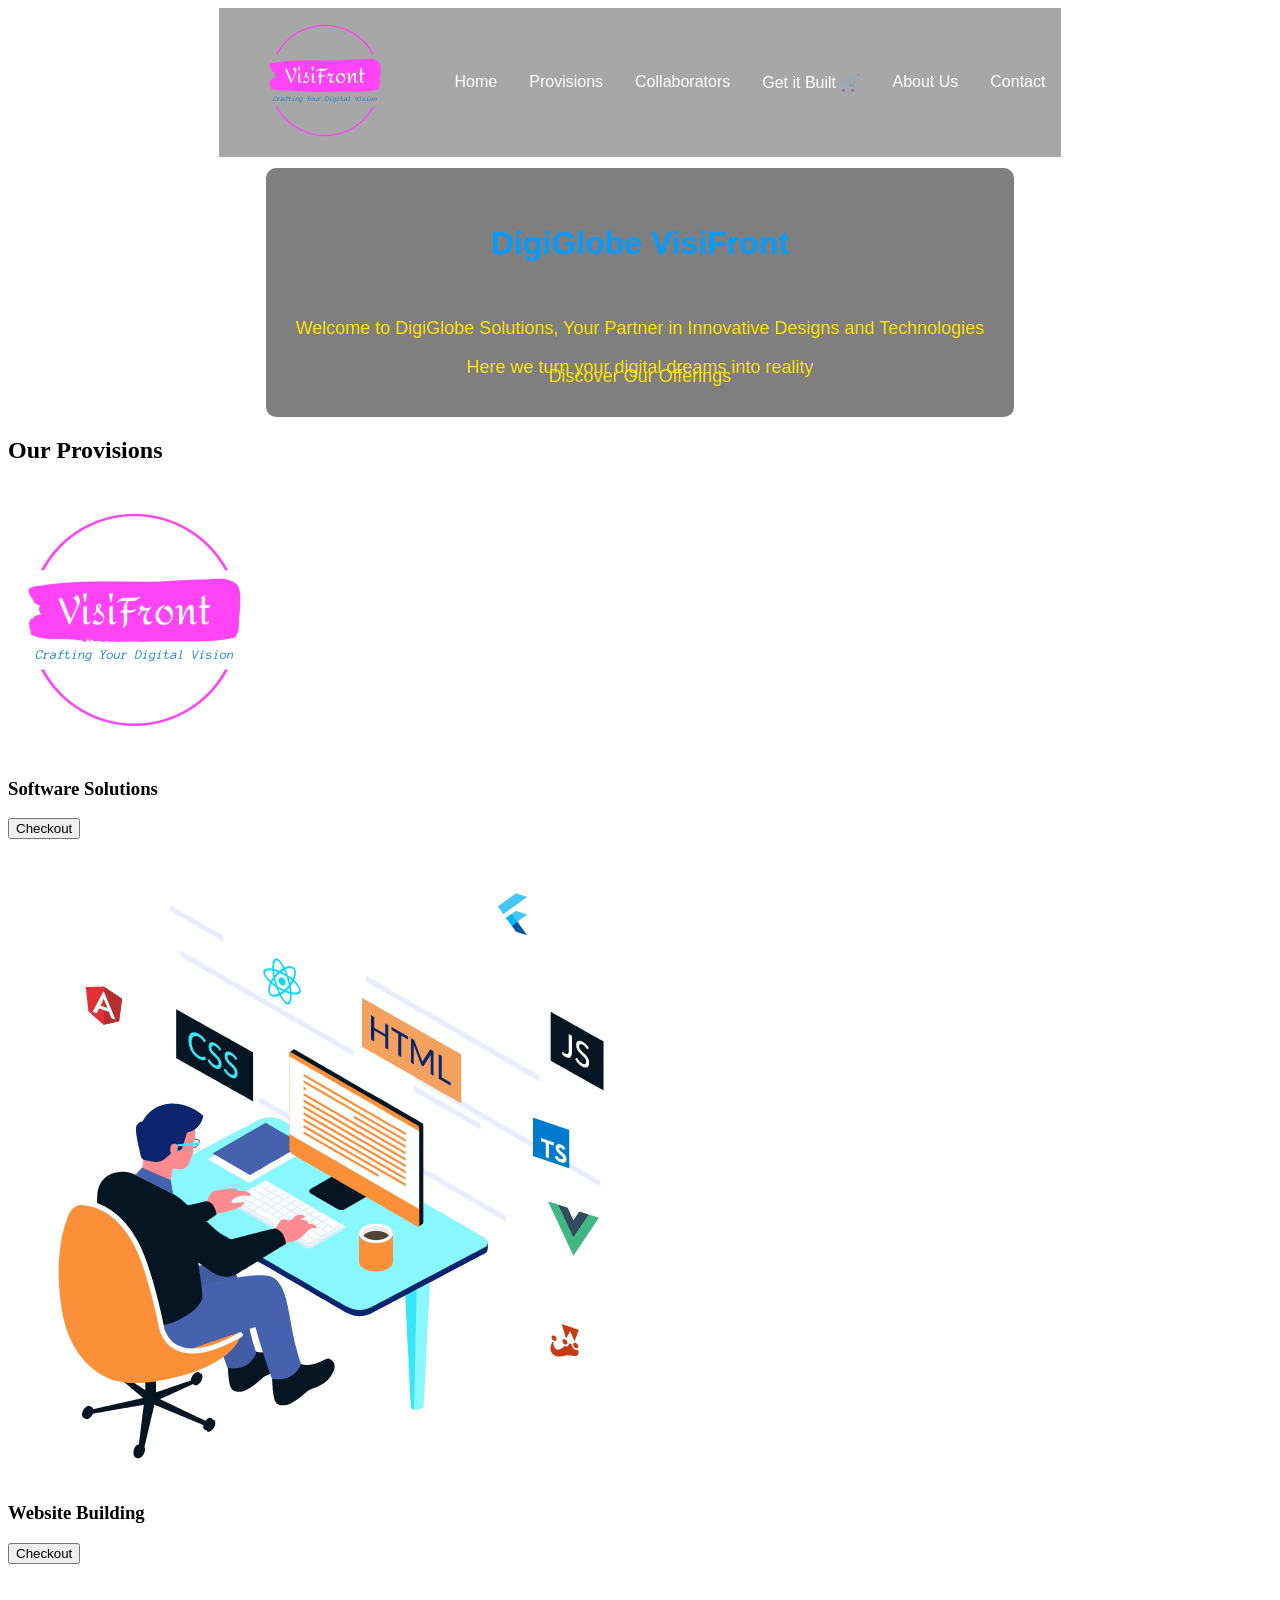
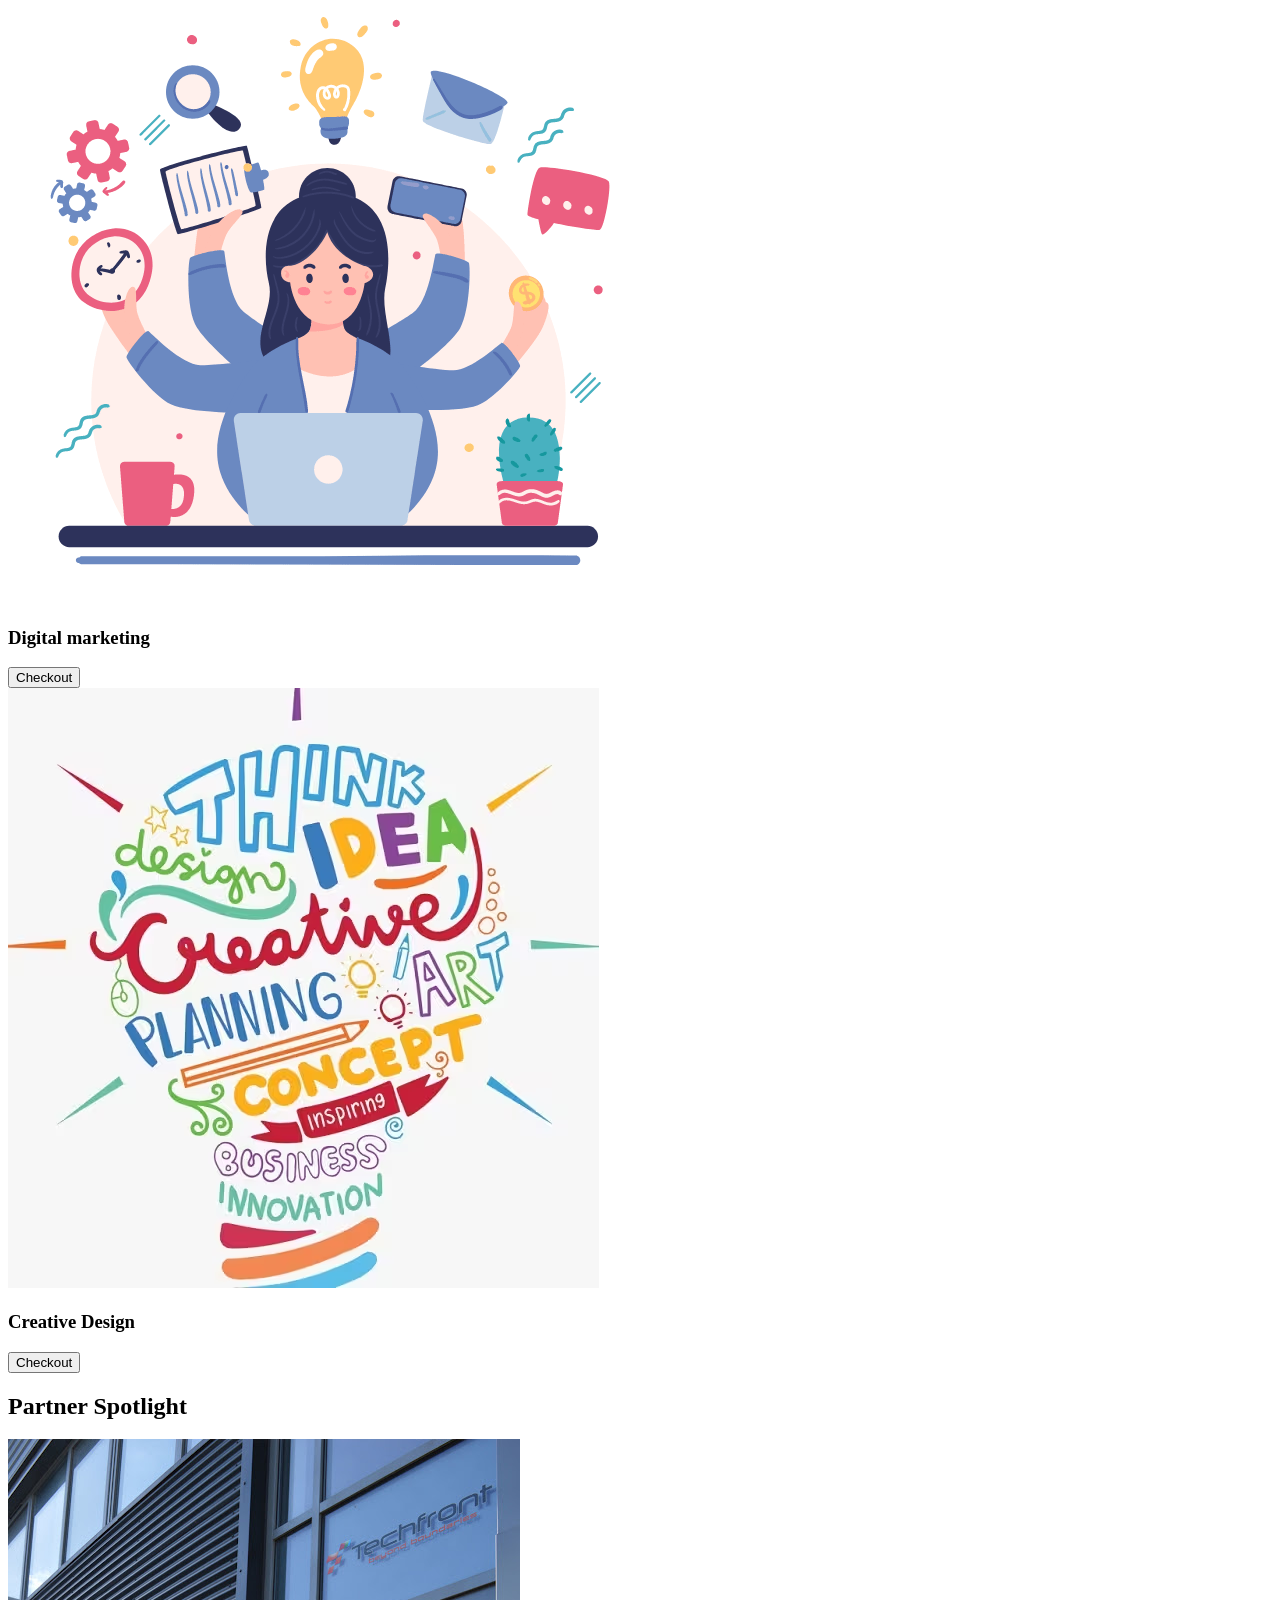
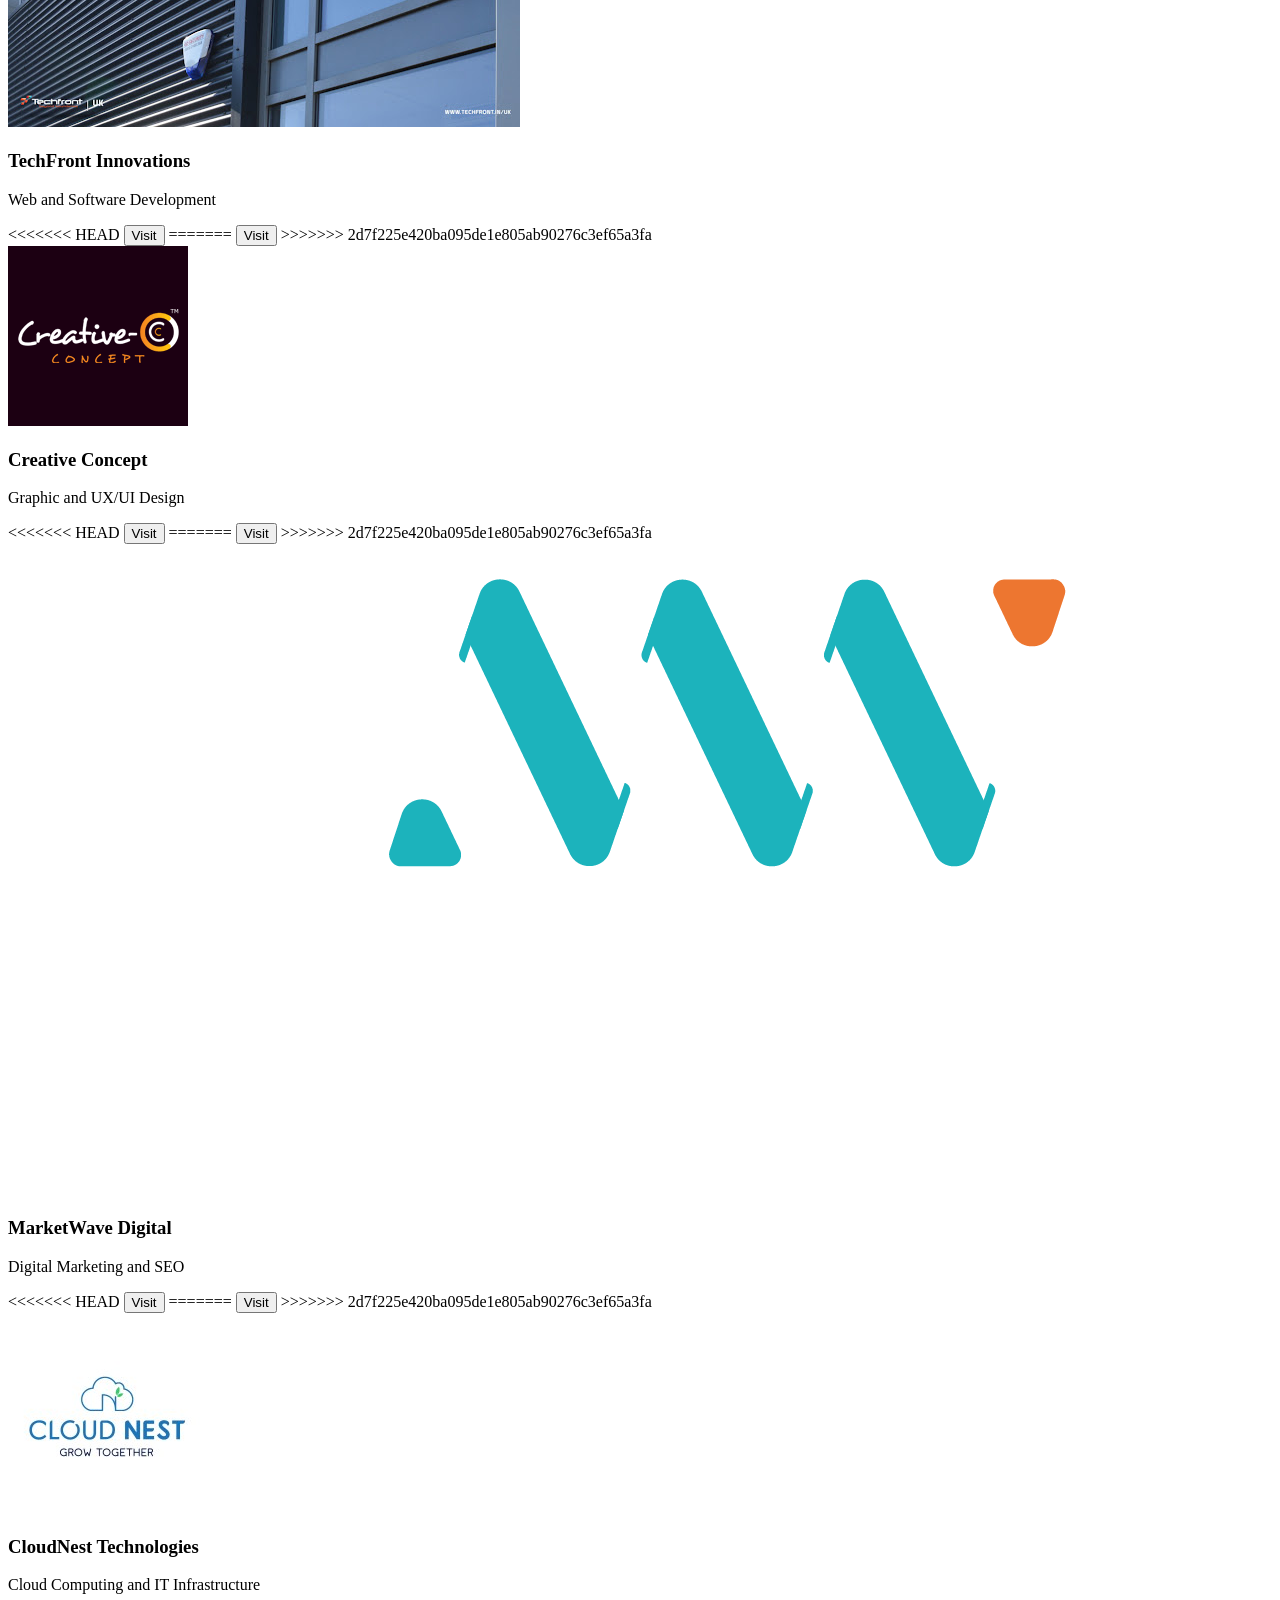
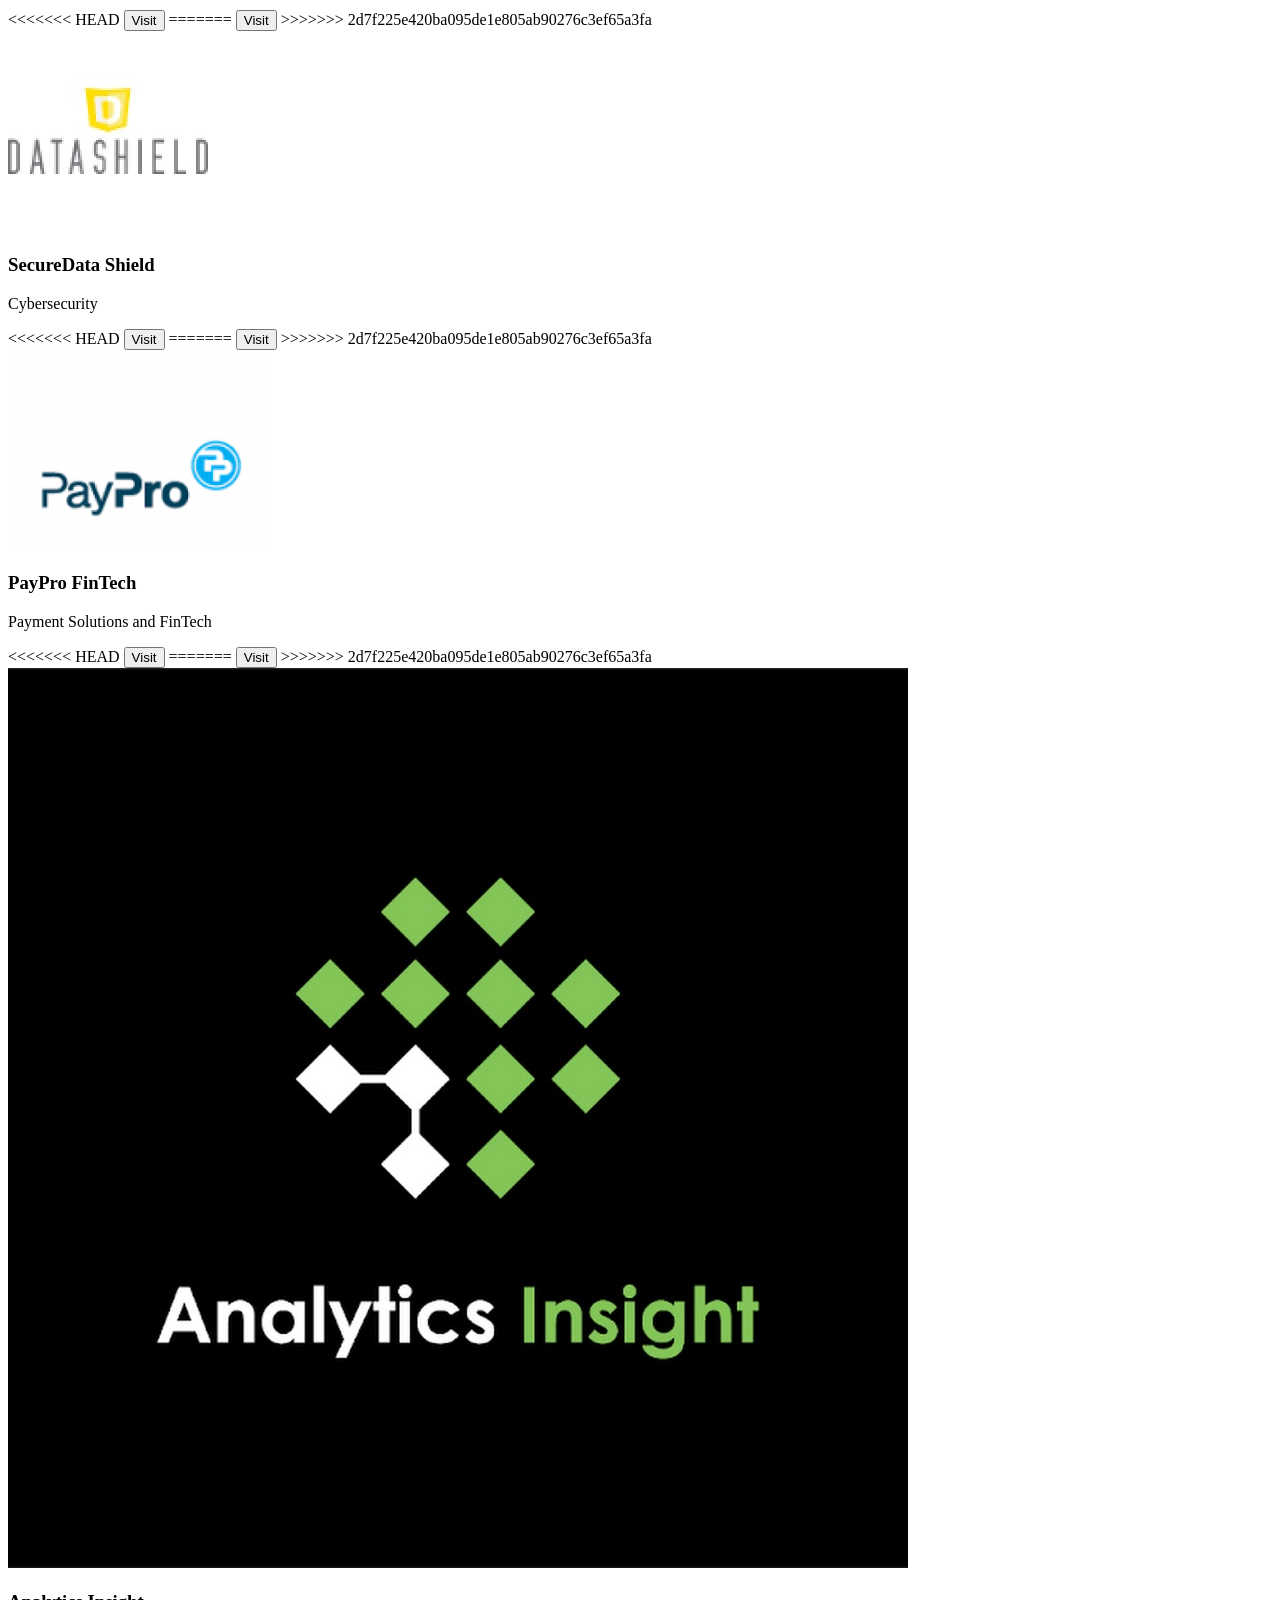
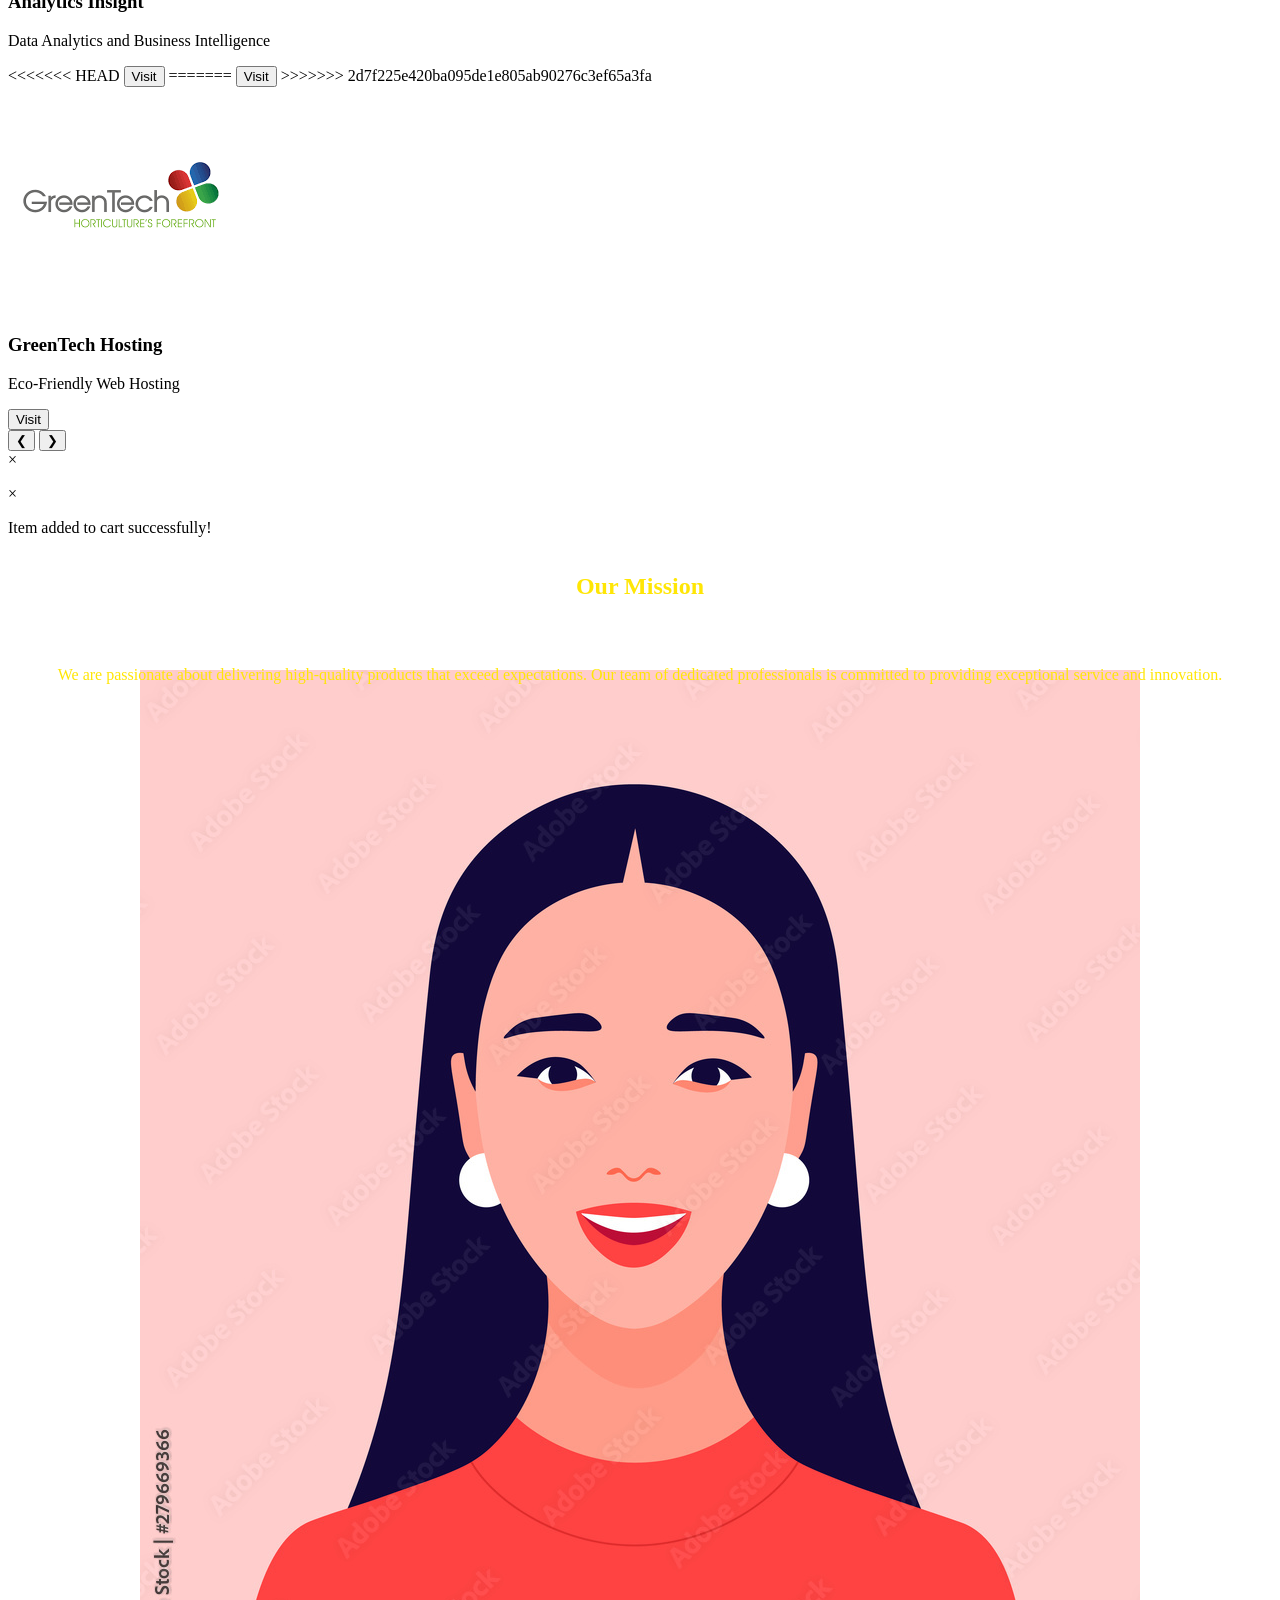
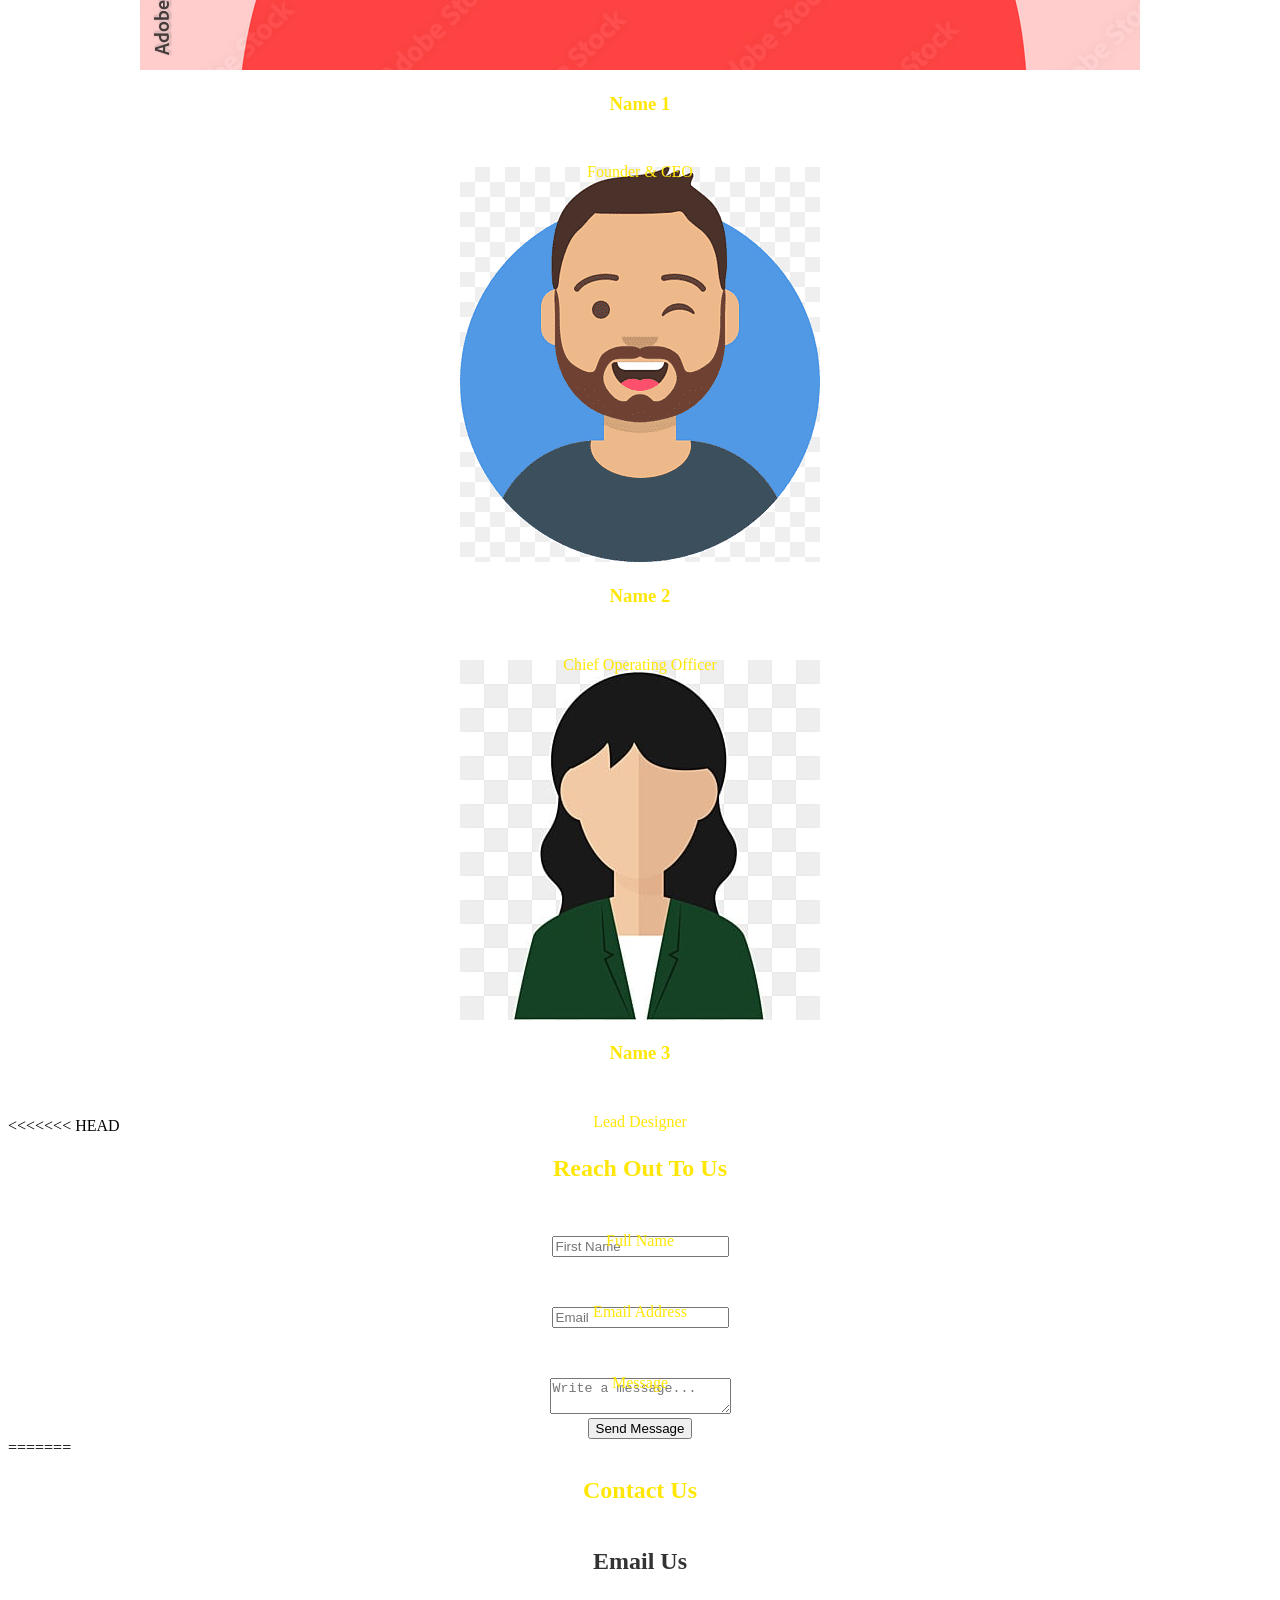
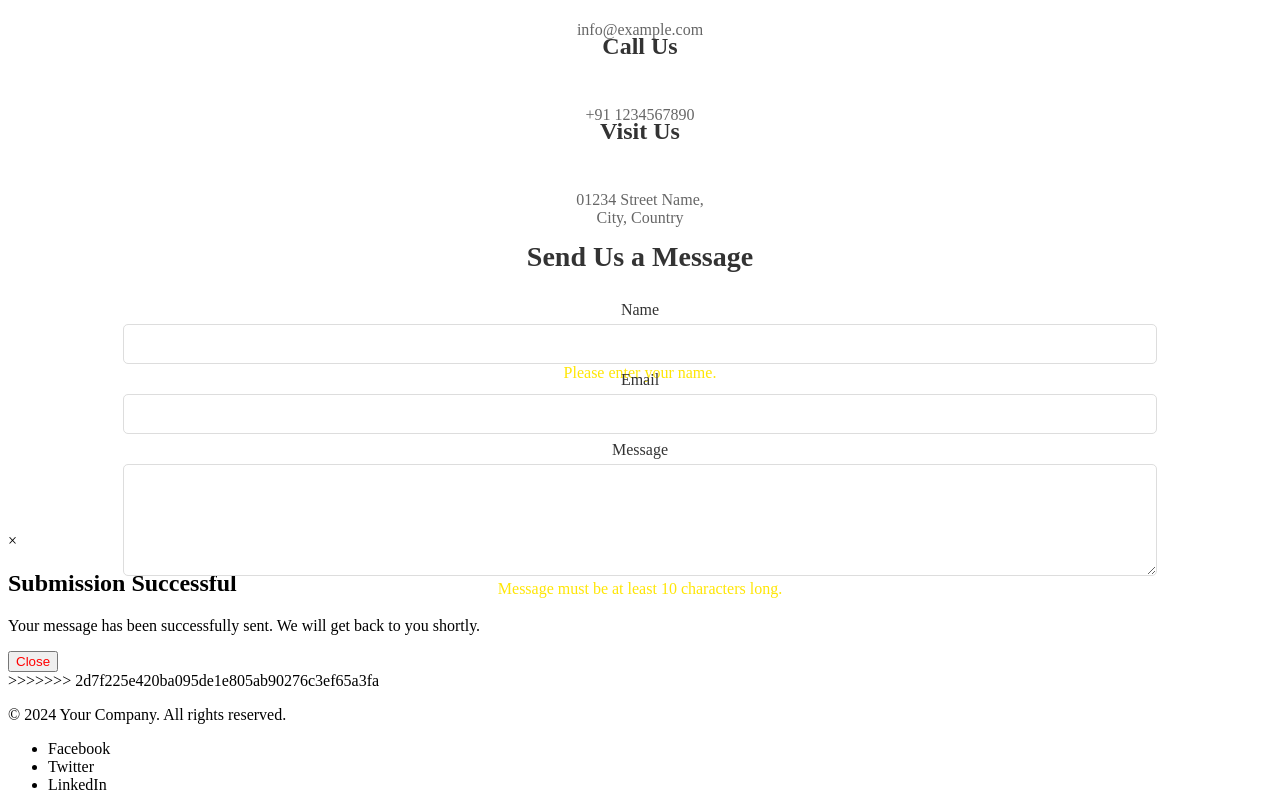
==== commit 96de3342: "Merge branch 'divyashree-prakash-hero-section' of https://github.com/shreebharathi/digiglobe-solutio" ====
--- a/index.html
+++ b/index.html
@@ -99,7 +99,11 @@
                     <div class="product-card">
                         <h3>TechFront Innovations</h3>
                         <p>Web and Software Development</p>
-                        <button class="cta-button add-to-cart"><a href="#">Visit</a></button>
+<<<<<<< HEAD
+                        <button class="cta-button add-to-cart"><a href="#">Visit</a></button>
+=======
+                        <button class="cta-button add-to-cart"><a href="http://www.techfront.in/">Visit</a></button>
+>>>>>>> 2d7f225e420ba095de1e805ab90276c3ef65a3fa
                         <div class="message"></div>
                     </div>
                 </div>
@@ -110,7 +114,11 @@
                     <div class="product-card">
                         <h3>Creative Concept</h3>
                         <p>Graphic and UX/UI Design</p>
-                        <button class="cta-button add-to-cart"><a href="#">Visit</a></button>
+<<<<<<< HEAD
+                        <button class="cta-button add-to-cart"><a href="#">Visit</a></button>
+=======
+                        <button class="cta-button add-to-cart"><a href="https://www.creativeconcept.co/">Visit</a></button>
+>>>>>>> 2d7f225e420ba095de1e805ab90276c3ef65a3fa
                         <div class="message"></div>
                     </div>
                 </div>
@@ -121,7 +129,11 @@
                     <div class="product-card">
                         <h3>MarketWave Digital</h3>
                         <p>Digital Marketing and SEO</p>
-                        <button class="cta-button add-to-cart"><a href="#">Visit</a></button>
+<<<<<<< HEAD
+                        <button class="cta-button add-to-cart"><a href="#">Visit</a></button>
+=======
+                        <button class="cta-button add-to-cart"><a href="https://marketwaves.co/">Visit</a></button>
+>>>>>>> 2d7f225e420ba095de1e805ab90276c3ef65a3fa
                         <div class="message"></div>
                     </div>
                 </div>
@@ -132,7 +144,11 @@
                     <div class="product-card">
                         <h3>CloudNest Technologies</h3>
                         <p>Cloud Computing and IT Infrastructure</p>
-                        <button class="cta-button add-to-cart"><a href="#">Visit</a></button>
+<<<<<<< HEAD
+                        <button class="cta-button add-to-cart"><a href="#">Visit</a></button>
+=======
+                        <button class="cta-button add-to-cart"><a href="https://www.tatanexarc.com/company/cloudnest-solutions-private-utn8837clo66cvc/">Visit</a></button>
+>>>>>>> 2d7f225e420ba095de1e805ab90276c3ef65a3fa
                         <div class="message"></div>
                     </div>
                 </div>
@@ -145,7 +161,11 @@
                     <div class="product-card">
                         <h3>SecureData Shield</h3>
                         <p>Cybersecurity</p>
-                        <button class="cta-button add-to-cart"><a href="#">Visit</a></button>
+<<<<<<< HEAD
+                        <button class="cta-button add-to-cart"><a href="#">Visit</a></button>
+=======
+                        <button class="cta-button add-to-cart"><a href="https://datashieldcorp.com/">Visit</a></button>
+>>>>>>> 2d7f225e420ba095de1e805ab90276c3ef65a3fa
                         <div class="message"></div>
                     </div>
                 </div>
@@ -156,7 +176,11 @@
                     <div class="product-card">
                         <h3>PayPro FinTech</h3>
                         <p>Payment Solutions and FinTech</p>
-                        <button class="cta-button add-to-cart"><a href="#">Visit</a></button>
+<<<<<<< HEAD
+                        <button class="cta-button add-to-cart"><a href="#">Visit</a></button>
+=======
+                        <button class="cta-button add-to-cart"><a href="https://openfintech.io/vendors/paypro/">Visit</a></button>
+>>>>>>> 2d7f225e420ba095de1e805ab90276c3ef65a3fa
                         <div class="message"></div>
                     </div>
                 </div>
@@ -167,7 +191,11 @@
                     <div class="product-card">
                         <h3>Analytics Insight</h3>
                         <p>Data Analytics and Business Intelligence</p>
-                        <button class="cta-button add-to-cart"><a href="#">Visit</a></button>
+<<<<<<< HEAD
+                        <button class="cta-button add-to-cart"><a href="#">Visit</a></button>
+=======
+                        <button class="cta-button add-to-cart"><a href="https://www.analyticsinsight.net/">Visit</a></button>
+>>>>>>> 2d7f225e420ba095de1e805ab90276c3ef65a3fa
                         <div class="message"></div>
                     </div>
                 </div>
@@ -248,6 +276,7 @@
     </section>
 
     <!-- Contact Us Section -->
+<<<<<<< HEAD
     <section id="contact-us" class="section_10">
     <div class="responsive-container-block container">
     <form id="iox4">
@@ -279,6 +308,54 @@
       </div>
     </form>
   </div>
+=======
+    <section id="contact-us" class="contact-us-section">
+        <div class="container">
+            <h2>Contact Us</h2>
+            <div class="contact-info">
+                <div class="info-item">
+                    <h3>Email Us</h3>
+                    <p><a href="mailto:info@example.com">info@example.com</a></p>
+                </div>
+                <div class="info-item">
+                    <h3>Call Us</h3>
+                    <p><a href="tel:+1234567890">+91 1234567890</a></p>
+                </div>
+                <div class="info-item">
+                    <h3>Visit Us</h3>
+                    <p>01234 Street Name,<br> City, Country</p>
+                </div>
+            </div>
+            <form action="#" method="post" class="contact-form" id="contact-form">
+                <h3>Send Us a Message</h3>
+                <div class="form-group">
+                    <label for="name">Name</label>
+                    <input type="text" id="name" name="name" required>
+                    <div class="error-message" id="name-error">Please enter your name.</div>
+                </div>
+                <div class="form-group">
+                    <label for="email">Email</label>
+                    <input type="email" id="email" name="email" required>
+                    <div class="error-message" id="email-error" aria-placeholder="enter a valid email address."></div>
+                </div>
+                <div class="form-group">
+                    <label for="message">Message</label>
+                    <textarea id="message" name="message" rows="5" required></textarea>
+                    <div class="error-message" id="message-error">Message must be at least 10 characters long.</div>
+                </div>
+                <button type="submit" onclick="showSuccessModal(event)" class="submit-button">Send Message</button>
+            </form>
+        </div>
+        <!-- Successful Submission Modal -->
+        <div id="success-modal" class="modal">
+            <div class="modal-content">
+                <span class="close" onclick="closeSuccessModal()">&times;</span>
+                <h2>Submission Successful</h2>
+                <p>Your message has been successfully sent. We will get back to you shortly.</p>
+                <button style="color: red;" onclick="closeSuccessModal()">Close</button>
+            </div>
+        </div>
+>>>>>>> 2d7f225e420ba095de1e805ab90276c3ef65a3fa
     </section>
 
     </main>
--- a/styles.css
+++ b/styles.css
@@ -1,6 +1,10 @@
 body,
 h1,
+<<<<<<< HEAD
 p
+=======
+p,
+>>>>>>> 2d7f225e420ba095de1e805ab90276c3ef65a3fa
 {
     margin: 0;
     padding: 0;
@@ -17,7 +21,11 @@
 .hero-section {
     position: relative;
     width: 100%;
+<<<<<<< HEAD
     height: 100vh;
+=======
+    height: 75vh;
+>>>>>>> 2d7f225e420ba095de1e805ab90276c3ef65a3fa
     overflow: hidden;
     display: flex;
     flex-direction: column;
@@ -49,24 +57,37 @@
     height: 100%;
     text-align: center;
     color: rgb(255, 230, 5);
+<<<<<<< HEAD
     padding-top: 2rem;
+=======
+>>>>>>> 2d7f225e420ba095de1e805ab90276c3ef65a3fa
 }
 .container h1{
     color:  rgb(5, 155, 255);
     font-size:xx-large;
+<<<<<<< HEAD
     position: relative;
     top: 15px;
 }
 .container p{
     position: relative;
     top: 30px;
+=======
+}
+.container a{
+    margin-bottom: 0%;
+>>>>>>> 2d7f225e420ba095de1e805ab90276c3ef65a3fa
 }
 
 .info {
     padding: 30px;
     font-size: large;
     font-family: Arial, sans-serif;
+<<<<<<< HEAD
     height: 45vh;
+=======
+    height: 40vh;
+>>>>>>> 2d7f225e420ba095de1e805ab90276c3ef65a3fa
     width: 15cm;
     background: rgba(0, 0, 0, 0.5);
     border-radius: 10px;
@@ -77,7 +98,10 @@
     position: absolute;
     font-family: Arial, sans-serif;
     top: 0;
+<<<<<<< HEAD
     height: fit-content;
+=======
+>>>>>>> 2d7f225e420ba095de1e805ab90276c3ef65a3fa
     width: 100%;
     background: rgba(80, 80, 80, 0.5);
     padding: 1rem;
@@ -107,7 +131,10 @@
 
 .hero-content h1 {
     font-size: 3rem;
+<<<<<<< HEAD
     padding: 30px;
+=======
+>>>>>>> 2d7f225e420ba095de1e805ab90276c3ef65a3fa
     margin-bottom: 0.5rem;
     color: rgb(240, 16, 210);
     opacity: 0;
@@ -116,7 +143,10 @@
 
 .hero-content p {
     font-size: 1.25rem;
+<<<<<<< HEAD
     padding: 40px;
+=======
+>>>>>>> 2d7f225e420ba095de1e805ab90276c3ef65a3fa
     color: rgb(240, 16, 210);
     margin-bottom: 1.5rem;
     opacity: 0;
@@ -133,7 +163,11 @@
     width: 100%;
 }
 
+<<<<<<< HEAD
 .cta-button-explore {
+=======
+.cta-button-explore  {
+>>>>>>> 2d7f225e420ba095de1e805ab90276c3ef65a3fa
     background-color: rgb(92, 157, 255);
     color: #200c0c;
     padding: 15px 30px; /* Adjust padding for better visibility */
@@ -143,8 +177,12 @@
     transition: background-color 0.1s, transform 0.1s;
     opacity: 0;
     animation: bounceIn 1s 2s forwards;
+<<<<<<< HEAD
     position: relative;
     top: 65px;
+=======
+    margin-top: 50rem;
+>>>>>>> 2d7f225e420ba095de1e805ab90276c3ef65a3fa
 }
 
 .cta-button-explore:hover {
@@ -202,7 +240,10 @@
     background-color: rgb(189, 47, 170);
     color: black;
     border: none;
+<<<<<<< HEAD
     margin-bottom: 0px;
+=======
+>>>>>>> 2d7f225e420ba095de1e805ab90276c3ef65a3fa
     padding: 10px 20px;
     border-radius: 5px;
     font-size: 1rem;
@@ -246,7 +287,11 @@
 }
 
 .slide {
+<<<<<<< HEAD
     display: contents;
+=======
+    display: flex;
+>>>>>>> 2d7f225e420ba095de1e805ab90276c3ef65a3fa
     min-width: 100%;
     box-sizing: border-box;
     background: #fff;
@@ -261,7 +306,10 @@
 
 .arrival-product {
     margin: 2rem;
+<<<<<<< HEAD
    
+=======
+>>>>>>> 2d7f225e420ba095de1e805ab90276c3ef65a3fa
 }
 
 .slide img {
@@ -277,7 +325,10 @@
 .slide h3 {
     font-size: 1.5rem;
     margin: 15px 0;
+<<<<<<< HEAD
     height: 50px;
+=======
+>>>>>>> 2d7f225e420ba095de1e805ab90276c3ef65a3fa
 }
 
 .slide p {
@@ -313,13 +364,19 @@
     background-color: #f4f4f4;
     text-align: center;
     padding: 1rem;
+<<<<<<< HEAD
     
+=======
+>>>>>>> 2d7f225e420ba095de1e805ab90276c3ef65a3fa
 }
 
 .about-us-section .container {
     max-width: 1200px;
     margin: 0 auto;
+<<<<<<< HEAD
     max-height: fit-content;
+=======
+>>>>>>> 2d7f225e420ba095de1e805ab90276c3ef65a3fa
 }
 
 .about-us-section h2 {
@@ -353,7 +410,11 @@
 
 .team-member img {
     width: 100%;
+<<<<<<< HEAD
     height: 70%;
+=======
+    height: auto;
+>>>>>>> 2d7f225e420ba095de1e805ab90276c3ef65a3fa
     border-radius: 50%;
     transition: transform 0.3s ease-in-out;
 }
@@ -371,12 +432,16 @@
     font-size: 1.5rem;
     margin: 15px 0;
     color: #333;
+<<<<<<< HEAD
     max-height: fit-content;
+=======
+>>>>>>> 2d7f225e420ba095de1e805ab90276c3ef65a3fa
 }
 
 .team-member p {
     font-size: 1.2rem;
     color: #666;
+<<<<<<< HEAD
     max-height: fit-content;
 }
 
@@ -407,10 +472,38 @@
 }
 
 .section_10 .responsive-container-block.form-container {
+=======
+}
+
+/* Contact Us */
+.contact-us-section {
+    background-color: #f4f4f4;
+    text-align: center;
+    padding: 1rem;
+}
+
+.contact-us-section .container {
+    max-width: 1200px;
+    margin: 0 auto;
+}
+
+.contact-us-section h2 {
+    font-size: 2.5rem;
+}
+
+.contact-info {
+    display: flex;
+    flex-wrap: wrap;
+    justify-content: center;
+}
+
+.info-item {
+>>>>>>> 2d7f225e420ba095de1e805ab90276c3ef65a3fa
     flex: 1 1;
     background: #fff;
     border: 1px solid #ddd;
     border-radius: 10px;
+<<<<<<< HEAD
     padding: 4rem;
     margin: auto;
     box-shadow: 0 4px 8px rgba(0, 0, 0, 0.1);
@@ -421,6 +514,23 @@
 }
 
 
+=======
+    padding: 1rem;
+    margin: 1rem;
+    box-shadow: 0 4px 8px rgba(0, 0, 0, 0.1);
+}
+
+.info-item h3 {
+    font-size: 1.5rem;
+    margin-bottom: 10px;
+    color: #333;
+}
+
+.info-item p {
+    font-size: 1rem;
+    color: #666;
+}
+>>>>>>> 2d7f225e420ba095de1e805ab90276c3ef65a3fa
 
 .info-item a {
     color: #0066cc;
@@ -432,6 +542,48 @@
 }
 
 /* Contact Form */
+<<<<<<< HEAD
+=======
+.contact-form {
+    background: #fff;
+    border: 1px solid #ddd;
+    border-radius: 10px;
+    padding: 1rem;
+    box-shadow: 0 4px 8px rgba(0, 0, 0, 0.1);
+    margin: 0 auto;
+    max-width: 600px;
+    height: 60vh;
+    width: 400px;
+}
+
+.contact-form h3 {
+    font-size: 1.75rem;
+    color: #333;
+}
+
+.form-group {
+    margin-bottom: 20px;
+    text-align: center;
+    position: relative;
+    height: 50px;
+}
+
+.form-group label {
+    display: block;
+    font-size: 1rem;
+    margin-bottom: 5px;
+    color: #333;
+}
+
+.form-group input,
+.form-group textarea {
+    width: 80%;
+    padding: 10px;
+    border: 1px solid #ddd;
+    border-radius: 5px;
+    font-size: 1rem;
+}
+>>>>>>> 2d7f225e420ba095de1e805ab90276c3ef65a3fa
 
 .error-message {
     color: #d9534f;
@@ -443,7 +595,11 @@
     margin-top: 5px;
 }
 
+<<<<<<< HEAD
 .section_10 submit-btn {
+=======
+.submit-button {
+>>>>>>> 2d7f225e420ba095de1e805ab90276c3ef65a3fa
     background-color: #0066cc;
     color: #fff;
     border: none;
@@ -454,7 +610,11 @@
     transition: background-color 0.3s;
 }
 
+<<<<<<< HEAD
 .section_10 submit-btn:hover {
+=======
+.submit-button:hover {
+>>>>>>> 2d7f225e420ba095de1e805ab90276c3ef65a3fa
     background-color: #004d99;
 }
 
@@ -466,7 +626,11 @@
     left: 0;
     top: 0;
     width: 100%; /* Full width */
+<<<<<<< HEAD
     height: 300%; /* Full height */
+=======
+    height: 100%; /* Full height */
+>>>>>>> 2d7f225e420ba095de1e805ab90276c3ef65a3fa
     overflow: auto; /* Enable scroll if needed */
     background-color: rgba(0, 0, 0, 0.5); /* Black w/ opacity */
 }
@@ -554,11 +718,18 @@
 
 /* Footer */
 footer {
+<<<<<<< HEAD
     height: fit-content;
     background: #333;
     color: #fff;
     text-align: center;
     padding: 40px;
+=======
+    background: #333;
+    color: #fff;
+    text-align: center;
+    padding: 20px;
+>>>>>>> 2d7f225e420ba095de1e805ab90276c3ef65a3fa
 }
 
 footer .social-media {
@@ -701,6 +872,7 @@
         margin: 10px 0;
     }
 }
+<<<<<<< HEAD
 .section_10 * {
     font-family: Nunito, sans-serif;
   }
@@ -1020,3 +1192,5 @@
   .wk-mobile-11 { width: 91.666667%; }
   .wk-mobile-12 { width: 100%; }
 }
+=======
+>>>>>>> 2d7f225e420ba095de1e805ab90276c3ef65a3fa
